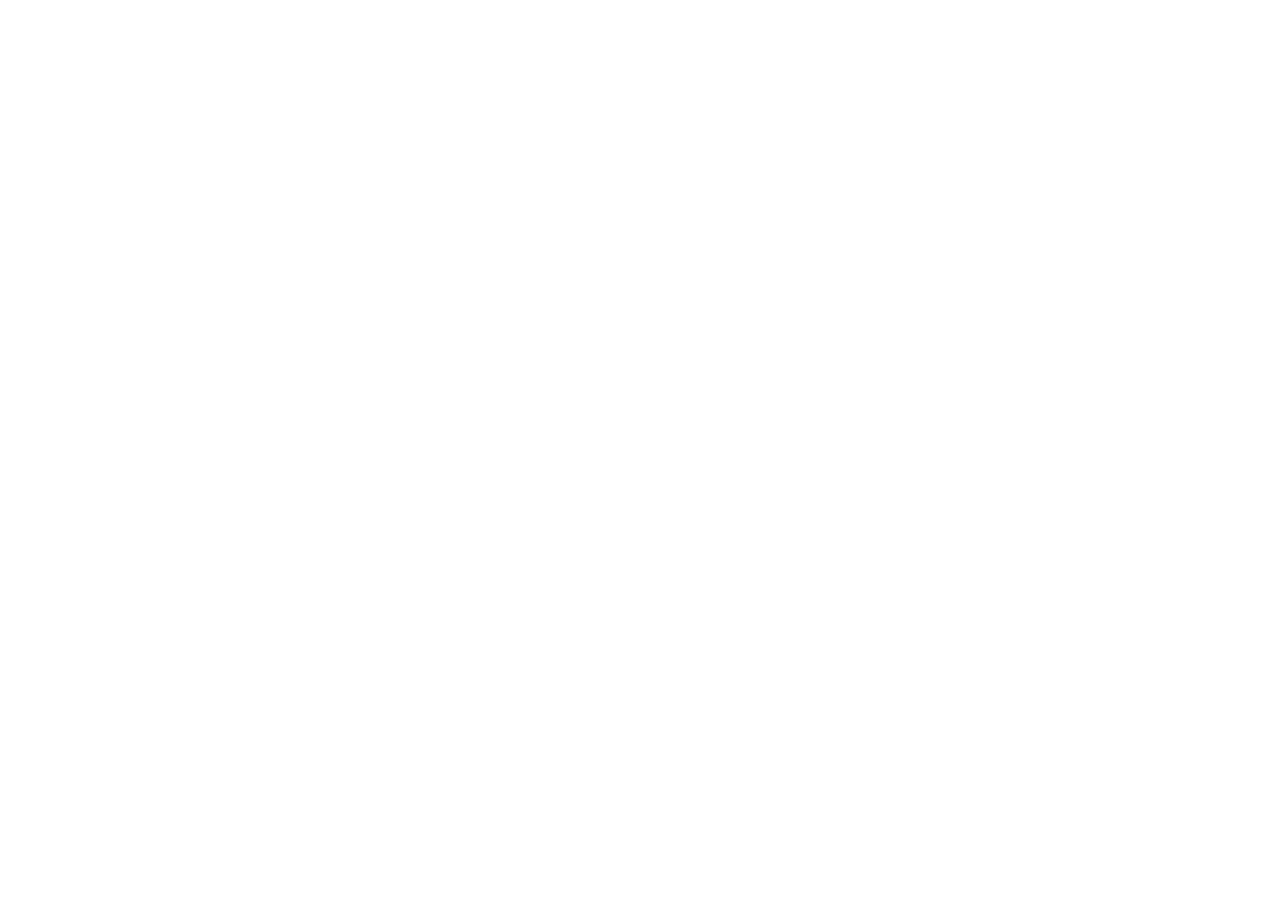
==== blog.html @ 0cbf959c "blog assets created" ====
<!DOCTYPE html>
<html lang="en">
<head>
    <meta charset="UTF-8">
    <meta http-equiv="X-UA-Compatible" content="IE=edge">
    <meta name="viewport" content="width=device-width, initial-scale=1.0">
    <title>وبلاگ</title>
    <meta name="description" content="دوربین مداربسته.خانه هوشمند.هوشمندسازی.درب اتوماتیک.جک دروازه.برق ساختمان" />
    <meta name="author" content="kourosh elkaie">
    <meta name="keywords" content="دوربین مداربسته.خانه هوشمند.هوشمندسازی.درب اتوماتیک.جک دروازه.برق ساختمان" >
    <meta property="og:site_name" content="">
    <meta property="og:title" content="">
    <meta property="og:description" content="دوربین مداربسته.خانه هوشمند.هوشمندسازی.درب اتوماتیک.جک دروازه.برق ساختمان">
    <link rel="icon" href="images/logo.png">
    <link rel="stylesheet" href="styles/blog.css">
    <link href="https://fonts.googleapis.com/css2?family=Raleway&display=swap" rel="stylesheet">
    <link href="https://fonts.googleapis.com/css2?family=Roboto:wght@300&display=swap" rel="stylesheet">
    <link rel="stylesheet" href="https://pro.fontawesome.com/releases/v5.10.0/css/all.css" integrity="sha384-AYmEC3Yw5cVb3ZcuHtOA93w35dYTsvhLPVnYs9eStHfGJvOvKxVfELGroGkvsg+p" crossorigin="anonymous"/>
</head>
<body>
    <section class="header_container">
    </section>
</body>
</html>
---- styles/blog.css ----
html {
  -webkit-box-sizing: border-box;
          box-sizing: border-box;
}

*,
*:after,
*:before {
  -webkit-box-sizing: inherit;
          box-sizing: inherit;
}

* {
  margin: 0;
  padding: 0;
  border: none;
  scroll-behavior: smooth;
}

@font-face {
  font-family: "iransans";
  src: url("../fonts/iransans.ttf");
}

@font-face {
  font-family: "iransans2";
  src: url("../fonts/iransans2.ttf");
}

@font-face {
  font-family: "rezvan";
  src: url("../fonts/Rezvan.ttf");
}

@font-face {
  font-family: "rezvan2";
  src: url("../fonts/Rezvan-reg.ttf");
}

.inner_container {
  width: 60%;
  margin: 0 auto;
  max-width: 2000px;
}
/*# sourceMappingURL=blog.css.map */
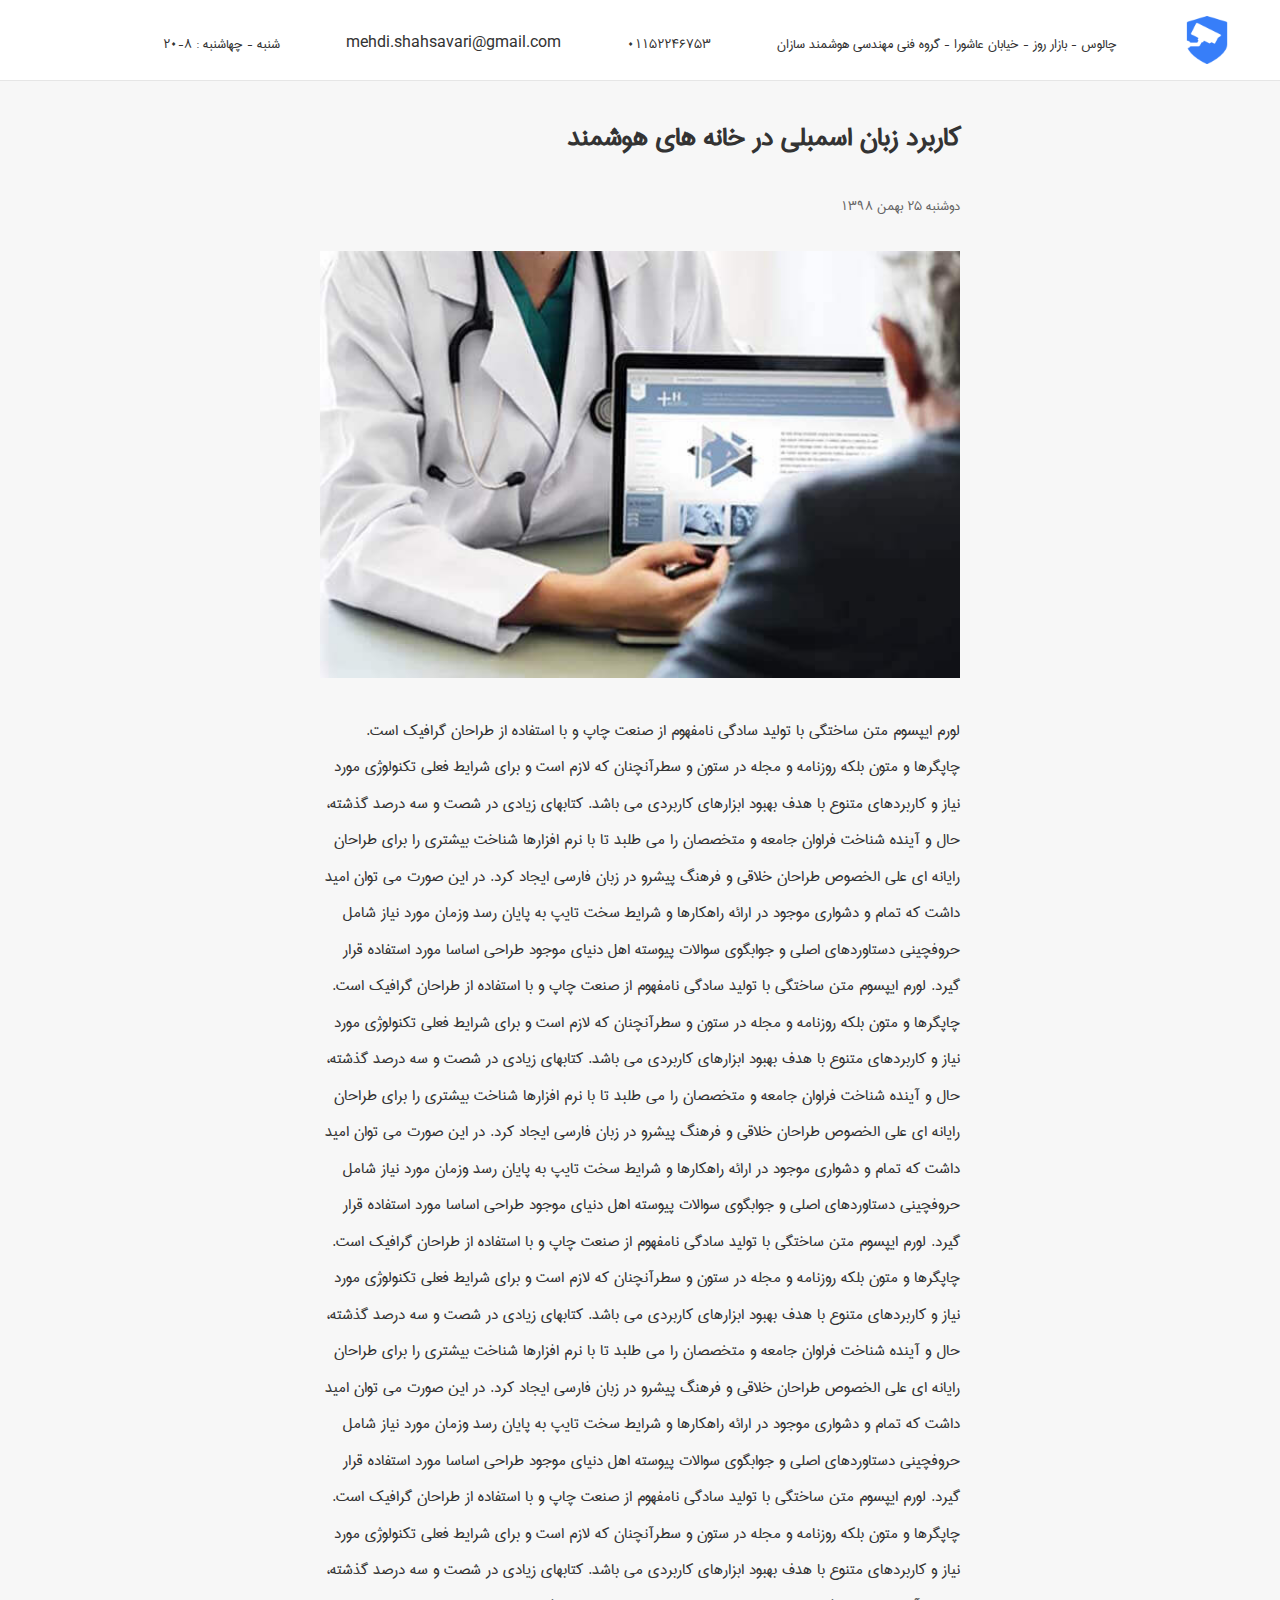
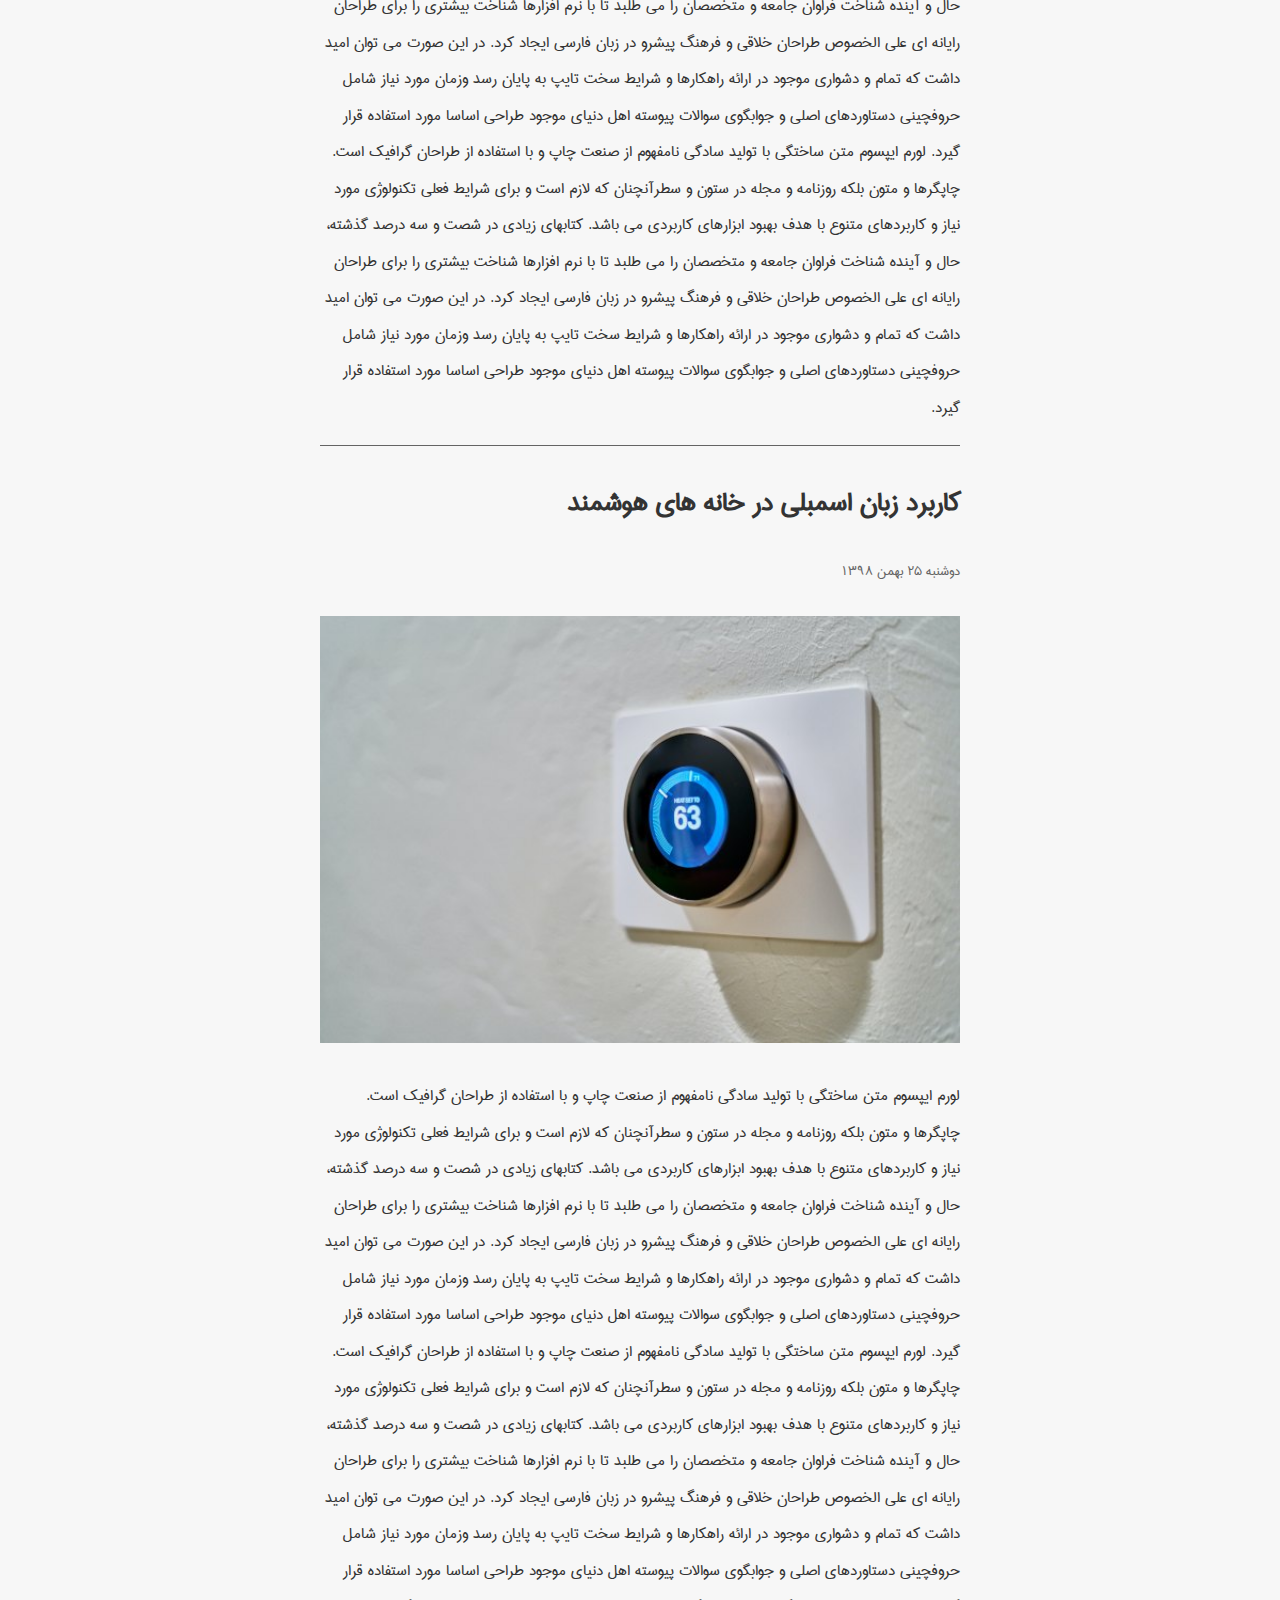
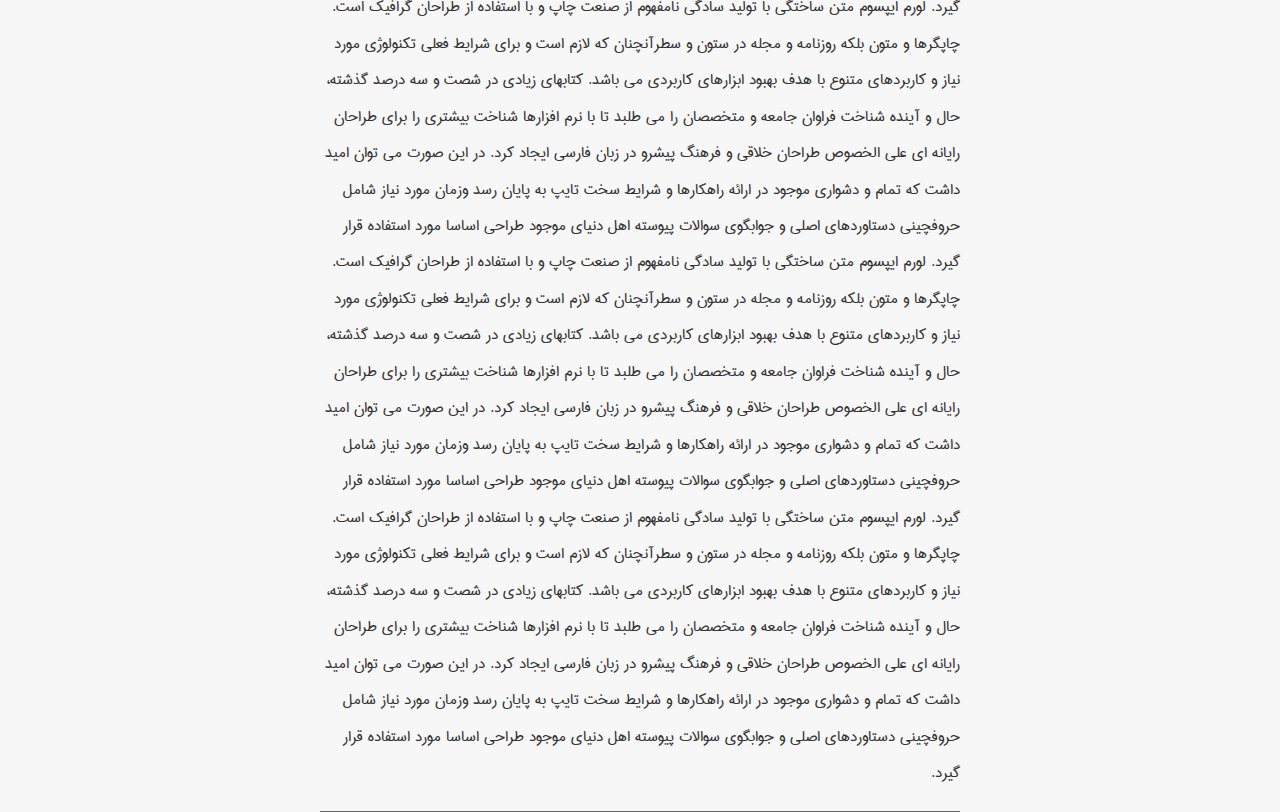
==== commit 1f90132f: "blog page" ====
--- a/blog.html
+++ b/blog.html
@@ -1,5 +1,5 @@
-<!DOCTYPE html>
-<html lang="en">
+<!DOCTYPE html 5>
+<html lang="fa" dir="rtl">
 <head>
     <meta charset="UTF-8">
     <meta http-equiv="X-UA-Compatible" content="IE=edge">
@@ -18,7 +18,59 @@
     <link rel="stylesheet" href="https://pro.fontawesome.com/releases/v5.10.0/css/all.css" integrity="sha384-AYmEC3Yw5cVb3ZcuHtOA93w35dYTsvhLPVnYs9eStHfGJvOvKxVfELGroGkvsg+p" crossorigin="anonymous"/>
 </head>
 <body>
+    <!-- header section -->
     <section class="header_container">
+        <a href="index.html"><img src="images/logo.png" alt="" class="logo"></a>
+        <div class="header_contact_items">
+            <i class="fas fa-map-marker-alt"></i>
+            <span>چالوس - بازار روز - خیابان عاشورا - گروه فنی مهندسی هوشمند سازان</span>
+        </div>
+        <div class="header_contact_items">
+            <i class="fas fa-phone"></i>
+            <span>01152246753</span>
+        </div>
+        <div class="header_contact_items">
+            <i class="far fa-envelope"></i>
+            <span id="header_mail">mehdi.shahsavari@gmail.com</span>
+        </div>
+        <div class="header_contact_items">
+            <i class="far fa-clock"></i>
+            <span><span style="color: #333;">شنبه - چهاشنبه</span> : 8-20</span>
+        </div>
+        <div class="header_contact_items socialmedias">
+            <a href=""><i class="fab fa-telegram-plane socialitems"></i></a>
+            <a href=""><i class="fab fa-twitter socialitems"></i></a>
+            <a href=""><i class="fab fa-linkedin-in socialitems"></i></a>
+        </div>
     </section>
+
+    <!-- main posts section -->
+    <main class="main_container inner_container">
+        <h1 class="post_title">کاربرد زبان اسمبلی در خانه های هوشمند</h1>
+        <p class="date"><i class="far fa-calendar-alt"></i> دوشنبه 25 بهمن 1398</p>
+        <img src="images/blogpage/1.jpg" alt="" class="post_banner">
+        <p class="post_content">
+            لورم ایپسوم متن ساختگی با تولید سادگی نامفهوم از صنعت چاپ و با استفاده از طراحان گرافیک است. چاپگرها و متون بلکه روزنامه و مجله در ستون و سطرآنچنان که لازم است و برای شرایط فعلی تکنولوژی مورد نیاز و کاربردهای متنوع با هدف بهبود ابزارهای کاربردی می باشد. کتابهای زیادی در شصت و سه درصد گذشته، حال و آینده شناخت فراوان جامعه و متخصصان را می طلبد تا با نرم افزارها شناخت بیشتری را برای طراحان رایانه ای علی الخصوص طراحان خلاقی و فرهنگ پیشرو در زبان فارسی ایجاد کرد. در این صورت می توان امید داشت که تمام و دشواری موجود در ارائه راهکارها و شرایط سخت تایپ به پایان رسد وزمان مورد نیاز شامل حروفچینی دستاوردهای اصلی و جوابگوی سوالات پیوسته اهل دنیای موجود طراحی اساسا مورد استفاده قرار گیرد.
+            لورم ایپسوم متن ساختگی با تولید سادگی نامفهوم از صنعت چاپ و با استفاده از طراحان گرافیک است. چاپگرها و متون بلکه روزنامه و مجله در ستون و سطرآنچنان که لازم است و برای شرایط فعلی تکنولوژی مورد نیاز و کاربردهای متنوع با هدف بهبود ابزارهای کاربردی می باشد. کتابهای زیادی در شصت و سه درصد گذشته، حال و آینده شناخت فراوان جامعه و متخصصان را می طلبد تا با نرم افزارها شناخت بیشتری را برای طراحان رایانه ای علی الخصوص طراحان خلاقی و فرهنگ پیشرو در زبان فارسی ایجاد کرد. در این صورت می توان امید داشت که تمام و دشواری موجود در ارائه راهکارها و شرایط سخت تایپ به پایان رسد وزمان مورد نیاز شامل حروفچینی دستاوردهای اصلی و جوابگوی سوالات پیوسته اهل دنیای موجود طراحی اساسا مورد استفاده قرار گیرد.
+            لورم ایپسوم متن ساختگی با تولید سادگی نامفهوم از صنعت چاپ و با استفاده از طراحان گرافیک است. چاپگرها و متون بلکه روزنامه و مجله در ستون و سطرآنچنان که لازم است و برای شرایط فعلی تکنولوژی مورد نیاز و کاربردهای متنوع با هدف بهبود ابزارهای کاربردی می باشد. کتابهای زیادی در شصت و سه درصد گذشته، حال و آینده شناخت فراوان جامعه و متخصصان را می طلبد تا با نرم افزارها شناخت بیشتری را برای طراحان رایانه ای علی الخصوص طراحان خلاقی و فرهنگ پیشرو در زبان فارسی ایجاد کرد. در این صورت می توان امید داشت که تمام و دشواری موجود در ارائه راهکارها و شرایط سخت تایپ به پایان رسد وزمان مورد نیاز شامل حروفچینی دستاوردهای اصلی و جوابگوی سوالات پیوسته اهل دنیای موجود طراحی اساسا مورد استفاده قرار گیرد.
+            لورم ایپسوم متن ساختگی با تولید سادگی نامفهوم از صنعت چاپ و با استفاده از طراحان گرافیک است. چاپگرها و متون بلکه روزنامه و مجله در ستون و سطرآنچنان که لازم است و برای شرایط فعلی تکنولوژی مورد نیاز و کاربردهای متنوع با هدف بهبود ابزارهای کاربردی می باشد. کتابهای زیادی در شصت و سه درصد گذشته، حال و آینده شناخت فراوان جامعه و متخصصان را می طلبد تا با نرم افزارها شناخت بیشتری را برای طراحان رایانه ای علی الخصوص طراحان خلاقی و فرهنگ پیشرو در زبان فارسی ایجاد کرد. در این صورت می توان امید داشت که تمام و دشواری موجود در ارائه راهکارها و شرایط سخت تایپ به پایان رسد وزمان مورد نیاز شامل حروفچینی دستاوردهای اصلی و جوابگوی سوالات پیوسته اهل دنیای موجود طراحی اساسا مورد استفاده قرار گیرد.
+            لورم ایپسوم متن ساختگی با تولید سادگی نامفهوم از صنعت چاپ و با استفاده از طراحان گرافیک است. چاپگرها و متون بلکه روزنامه و مجله در ستون و سطرآنچنان که لازم است و برای شرایط فعلی تکنولوژی مورد نیاز و کاربردهای متنوع با هدف بهبود ابزارهای کاربردی می باشد. کتابهای زیادی در شصت و سه درصد گذشته، حال و آینده شناخت فراوان جامعه و متخصصان را می طلبد تا با نرم افزارها شناخت بیشتری را برای طراحان رایانه ای علی الخصوص طراحان خلاقی و فرهنگ پیشرو در زبان فارسی ایجاد کرد. در این صورت می توان امید داشت که تمام و دشواری موجود در ارائه راهکارها و شرایط سخت تایپ به پایان رسد وزمان مورد نیاز شامل حروفچینی دستاوردهای اصلی و جوابگوی سوالات پیوسته اهل دنیای موجود طراحی اساسا مورد استفاده قرار گیرد.
+        </p>
+    </main>
+    <!-- main posts section -->
+    <!-- main posts section -->
+    <main class="main_container inner_container">
+        <h1 class="post_title">کاربرد زبان اسمبلی در خانه های هوشمند</h1>
+        <p class="date"><i class="far fa-calendar-alt"></i> دوشنبه 25 بهمن 1398</p>
+        <img src="images/blogpage/2.jpg" alt="" class="post_banner">
+        <p class="post_content">
+            لورم ایپسوم متن ساختگی با تولید سادگی نامفهوم از صنعت چاپ و با استفاده از طراحان گرافیک است. چاپگرها و متون بلکه روزنامه و مجله در ستون و سطرآنچنان که لازم است و برای شرایط فعلی تکنولوژی مورد نیاز و کاربردهای متنوع با هدف بهبود ابزارهای کاربردی می باشد. کتابهای زیادی در شصت و سه درصد گذشته، حال و آینده شناخت فراوان جامعه و متخصصان را می طلبد تا با نرم افزارها شناخت بیشتری را برای طراحان رایانه ای علی الخصوص طراحان خلاقی و فرهنگ پیشرو در زبان فارسی ایجاد کرد. در این صورت می توان امید داشت که تمام و دشواری موجود در ارائه راهکارها و شرایط سخت تایپ به پایان رسد وزمان مورد نیاز شامل حروفچینی دستاوردهای اصلی و جوابگوی سوالات پیوسته اهل دنیای موجود طراحی اساسا مورد استفاده قرار گیرد.
+            لورم ایپسوم متن ساختگی با تولید سادگی نامفهوم از صنعت چاپ و با استفاده از طراحان گرافیک است. چاپگرها و متون بلکه روزنامه و مجله در ستون و سطرآنچنان که لازم است و برای شرایط فعلی تکنولوژی مورد نیاز و کاربردهای متنوع با هدف بهبود ابزارهای کاربردی می باشد. کتابهای زیادی در شصت و سه درصد گذشته، حال و آینده شناخت فراوان جامعه و متخصصان را می طلبد تا با نرم افزارها شناخت بیشتری را برای طراحان رایانه ای علی الخصوص طراحان خلاقی و فرهنگ پیشرو در زبان فارسی ایجاد کرد. در این صورت می توان امید داشت که تمام و دشواری موجود در ارائه راهکارها و شرایط سخت تایپ به پایان رسد وزمان مورد نیاز شامل حروفچینی دستاوردهای اصلی و جوابگوی سوالات پیوسته اهل دنیای موجود طراحی اساسا مورد استفاده قرار گیرد.
+            لورم ایپسوم متن ساختگی با تولید سادگی نامفهوم از صنعت چاپ و با استفاده از طراحان گرافیک است. چاپگرها و متون بلکه روزنامه و مجله در ستون و سطرآنچنان که لازم است و برای شرایط فعلی تکنولوژی مورد نیاز و کاربردهای متنوع با هدف بهبود ابزارهای کاربردی می باشد. کتابهای زیادی در شصت و سه درصد گذشته، حال و آینده شناخت فراوان جامعه و متخصصان را می طلبد تا با نرم افزارها شناخت بیشتری را برای طراحان رایانه ای علی الخصوص طراحان خلاقی و فرهنگ پیشرو در زبان فارسی ایجاد کرد. در این صورت می توان امید داشت که تمام و دشواری موجود در ارائه راهکارها و شرایط سخت تایپ به پایان رسد وزمان مورد نیاز شامل حروفچینی دستاوردهای اصلی و جوابگوی سوالات پیوسته اهل دنیای موجود طراحی اساسا مورد استفاده قرار گیرد.
+            لورم ایپسوم متن ساختگی با تولید سادگی نامفهوم از صنعت چاپ و با استفاده از طراحان گرافیک است. چاپگرها و متون بلکه روزنامه و مجله در ستون و سطرآنچنان که لازم است و برای شرایط فعلی تکنولوژی مورد نیاز و کاربردهای متنوع با هدف بهبود ابزارهای کاربردی می باشد. کتابهای زیادی در شصت و سه درصد گذشته، حال و آینده شناخت فراوان جامعه و متخصصان را می طلبد تا با نرم افزارها شناخت بیشتری را برای طراحان رایانه ای علی الخصوص طراحان خلاقی و فرهنگ پیشرو در زبان فارسی ایجاد کرد. در این صورت می توان امید داشت که تمام و دشواری موجود در ارائه راهکارها و شرایط سخت تایپ به پایان رسد وزمان مورد نیاز شامل حروفچینی دستاوردهای اصلی و جوابگوی سوالات پیوسته اهل دنیای موجود طراحی اساسا مورد استفاده قرار گیرد.
+            لورم ایپسوم متن ساختگی با تولید سادگی نامفهوم از صنعت چاپ و با استفاده از طراحان گرافیک است. چاپگرها و متون بلکه روزنامه و مجله در ستون و سطرآنچنان که لازم است و برای شرایط فعلی تکنولوژی مورد نیاز و کاربردهای متنوع با هدف بهبود ابزارهای کاربردی می باشد. کتابهای زیادی در شصت و سه درصد گذشته، حال و آینده شناخت فراوان جامعه و متخصصان را می طلبد تا با نرم افزارها شناخت بیشتری را برای طراحان رایانه ای علی الخصوص طراحان خلاقی و فرهنگ پیشرو در زبان فارسی ایجاد کرد. در این صورت می توان امید داشت که تمام و دشواری موجود در ارائه راهکارها و شرایط سخت تایپ به پایان رسد وزمان مورد نیاز شامل حروفچینی دستاوردهای اصلی و جوابگوی سوالات پیوسته اهل دنیای موجود طراحی اساسا مورد استفاده قرار گیرد.
+        </p>
+    </main>
+    <!-- main posts section -->
 </body>
 </html>--- a/styles/blog.css
+++ b/styles/blog.css
@@ -38,8 +38,92 @@
 }
 
 .inner_container {
-  width: 60%;
+  width: 50%;
   margin: 0 auto;
   max-width: 2000px;
 }
+
+body {
+  background-color: #f7f7f7;
+}
+
+.header_container {
+  background-color: #fff;
+  border-bottom: 1px solid #e6e6e6;
+  position: -webkit-sticky;
+  position: sticky;
+  top: 0%;
+  display: -webkit-box;
+  display: -ms-flexbox;
+  display: flex;
+  -ms-flex-pack: distribute;
+      justify-content: space-around;
+  padding: 1em;
+}
+
+.header_container .logo {
+  width: 3em;
+}
+
+.header_container .header_contact_items {
+  font-family: 'iransans';
+  padding-top: 1em;
+}
+
+.header_container .header_contact_items i {
+  color: #377ef9;
+}
+
+.header_container .header_contact_items span {
+  color: #333;
+}
+
+.header_container .header_contact_items a {
+  margin: 0 .5em;
+  -webkit-transition: all .2s linear;
+  transition: all .2s linear;
+}
+
+.header_container .header_contact_items a i {
+  color: #646464;
+}
+
+.header_container .header_contact_items a i:hover {
+  color: #377ef9;
+}
+
+#header_mail {
+  font-family: 'roboto';
+}
+
+.main_container {
+  font-family: 'iransans';
+  border-bottom: 1px solid #646464;
+}
+
+.main_container .post_title {
+  color: #333;
+  margin: 1em 0;
+}
+
+.main_container .date {
+  margin: 1em 0;
+  color: #646464;
+}
+
+.main_container .date i {
+  color: #377ef9;
+}
+
+.main_container .post_banner {
+  width: 100%;
+  margin: 1em 0;
+}
+
+.main_container .post_content {
+  color: #333;
+  margin: 1em 0;
+  font-size: 1.2em;
+  line-height: 1.9em;
+}
 /*# sourceMappingURL=blog.css.map */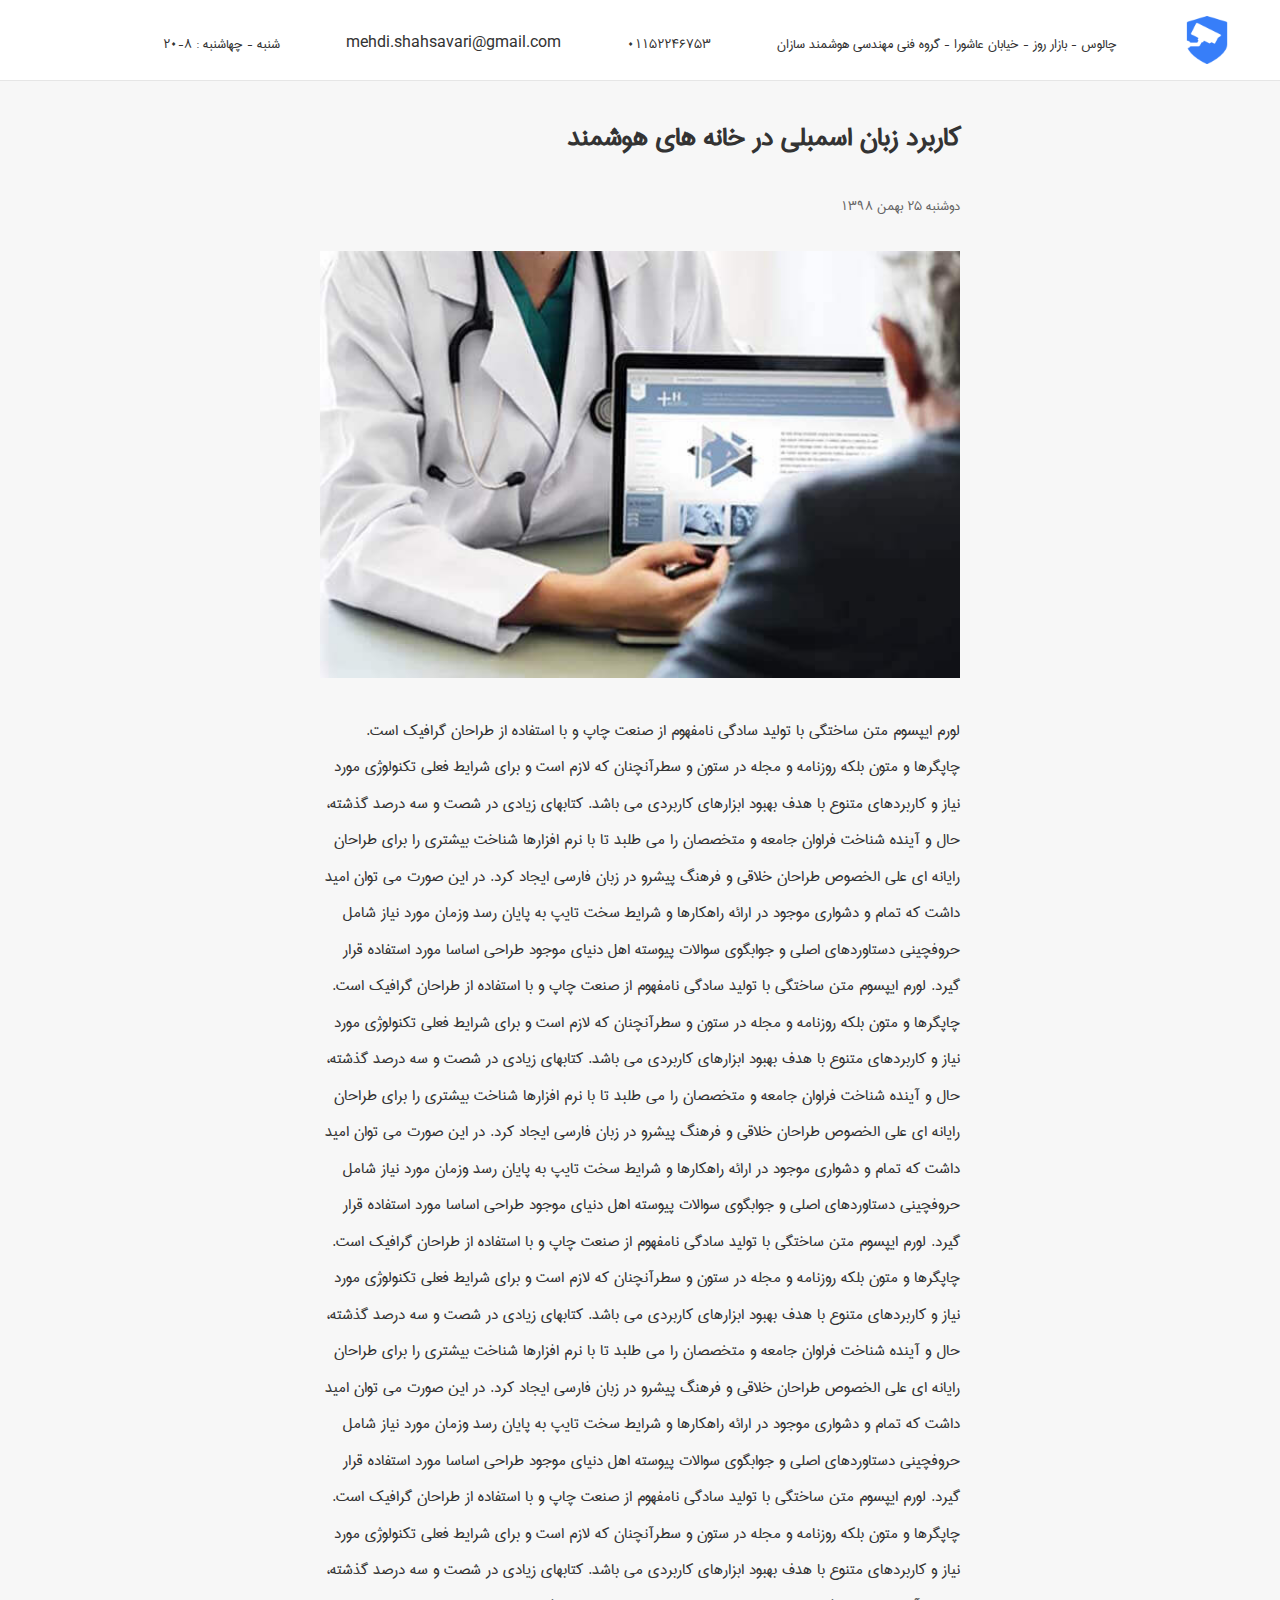
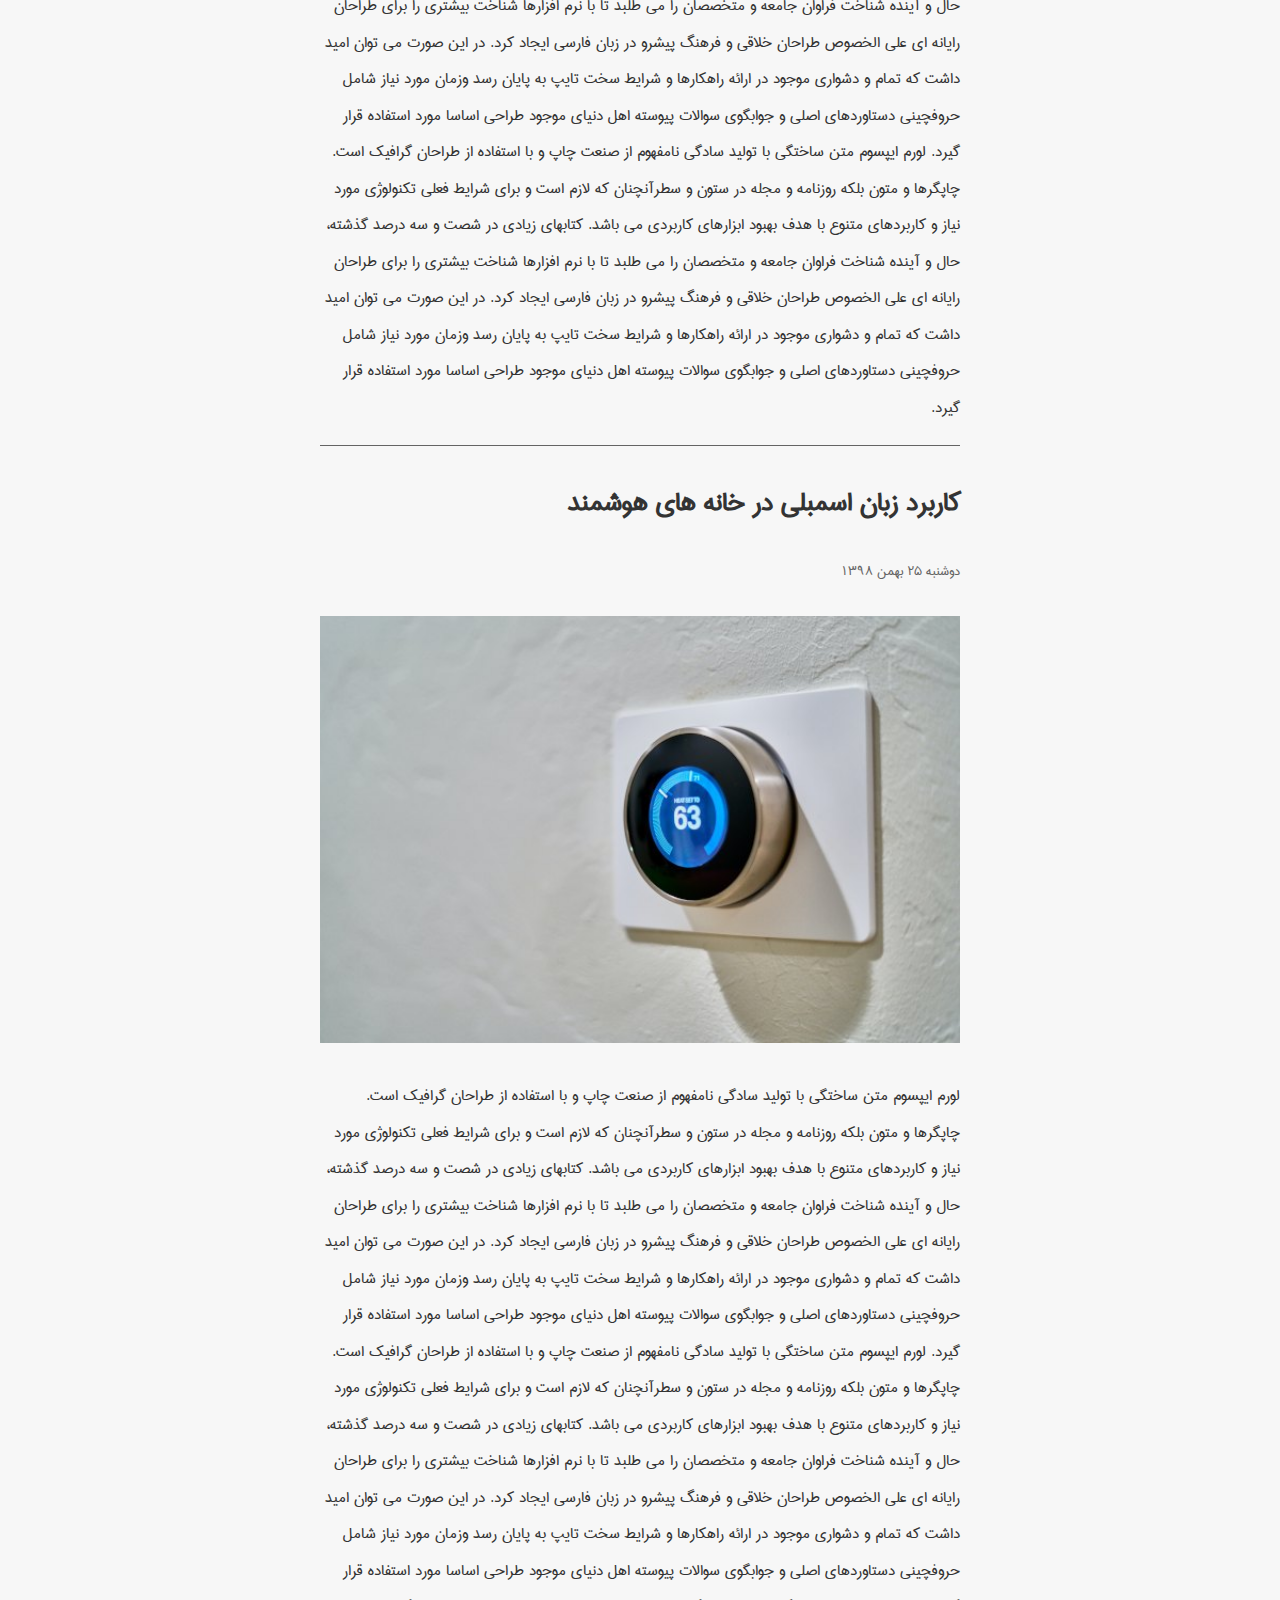
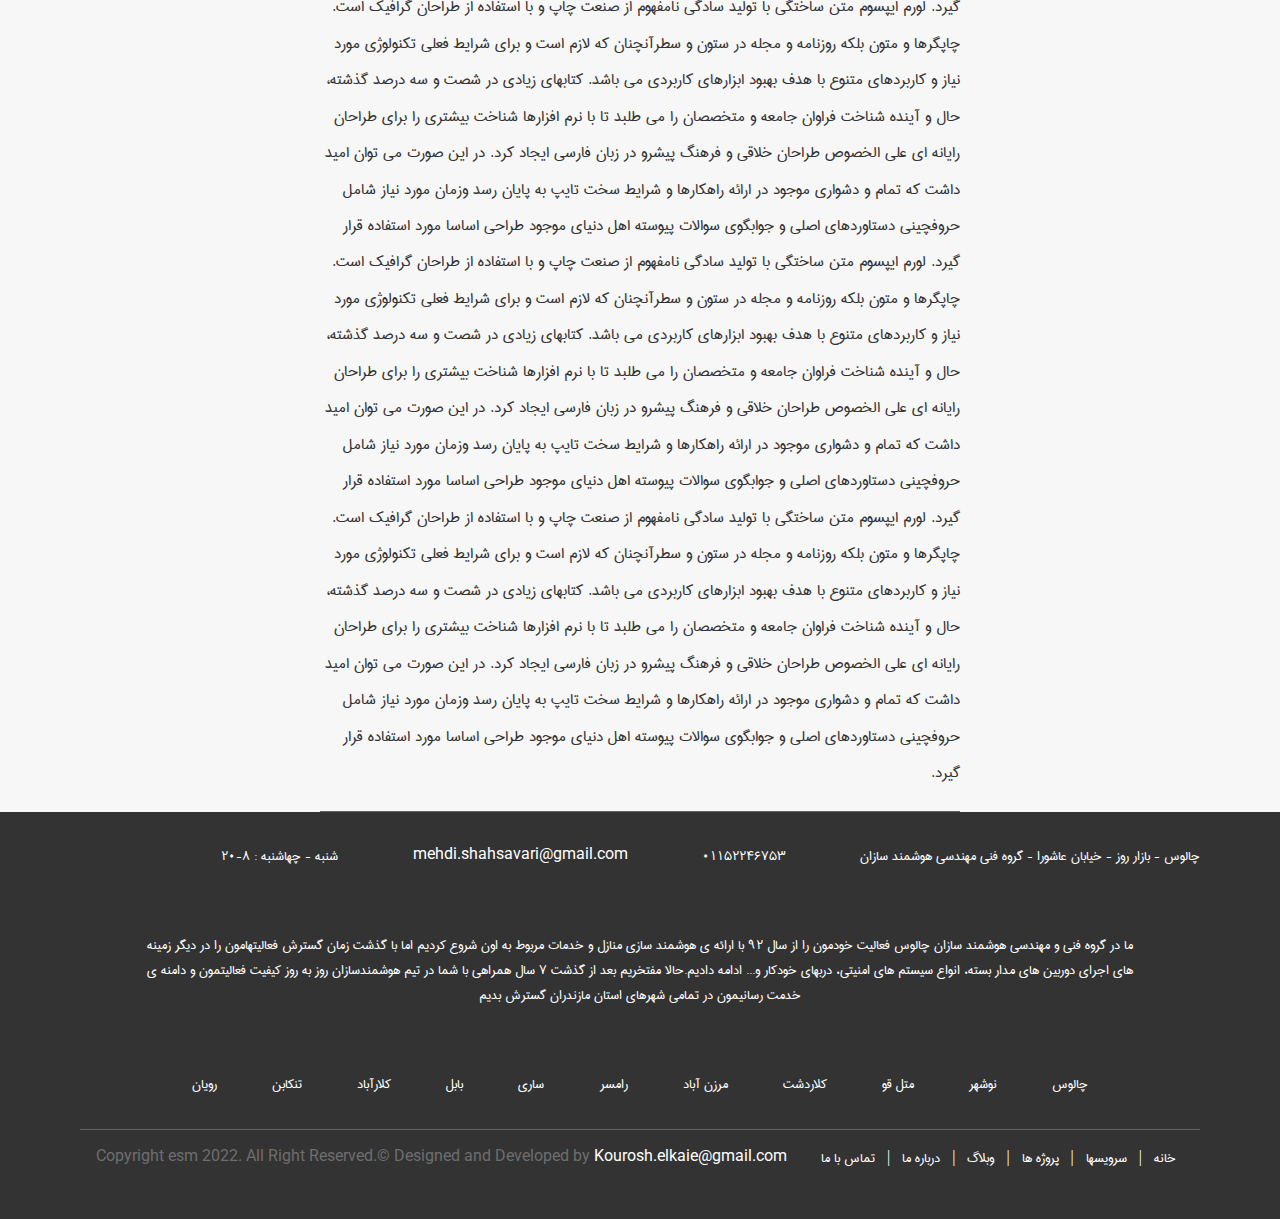
==== commit a6a6f271: "main logo repaired" ====
--- a/blog.html
+++ b/blog.html
@@ -2,24 +2,36 @@
 <html lang="fa" dir="rtl">
 <head>
     <meta charset="UTF-8">
+    <meta name="description" content="دوربین مداربسته.هوشمندسازی.چالوس.هوشمندسازان.خانه هوشمند.درب اتوماتیک.جک دروازه.برق ساختمان" />
+    <meta name="robots" content="follow, index, max-snippet:-1, max-video-preview:-1, max-image-preview:large">
+    <link rel="canonical" href="https://hschalus.ir/">
+    <meta name="author" content="kourosh elkaie">
+    <meta name="keywords" content="دوربین مداربسته.خانه هوشمند.چالوس.هوشمندسازان.هوشمندسازی.درب اتوماتیک.جک دروازه.برق ساختمان" >
     <meta http-equiv="X-UA-Compatible" content="IE=edge">
     <meta name="viewport" content="width=device-width, initial-scale=1.0">
-    <title>وبلاگ</title>
-    <meta name="description" content="دوربین مداربسته.خانه هوشمند.هوشمندسازی.درب اتوماتیک.جک دروازه.برق ساختمان" />
-    <meta name="author" content="kourosh elkaie">
-    <meta name="keywords" content="دوربین مداربسته.خانه هوشمند.هوشمندسازی.درب اتوماتیک.جک دروازه.برق ساختمان" >
-    <meta property="og:site_name" content="">
-    <meta property="og:title" content="">
-    <meta property="og:description" content="دوربین مداربسته.خانه هوشمند.هوشمندسازی.درب اتوماتیک.جک دروازه.برق ساختمان">
+
+    <meta property="og:locale" content="fa_IR">
+    <meta property="og:type" content="website">
+    <meta property="og:site_name" content="گروه فنی و مهندسی هوشمندسازان چالوس">
+    <meta property="og:title" content="دوربین مداربسته.خانه هوشمند.چالوس.هوشمندسازان.هوشمندسازی.درب اتوماتیک.جک دروازه.برق ساختمان">
+    <meta property="og:description" content="دوربین مداربسته.خانه هوشمند.هوشمندسازی.چالوس.هوشمندسازان.درب اتوماتیک.جک دروازه.برق ساختمان">
+    <meta property="og:url" content="https://hschalus/">
+
+    <meta name="twitter:title" content="دوربین مداربسته.هوشمندسازی.چالوس.هوشمندسازان.خانه هوشمند.درب اتوماتیک.جک دروازه.برق ساختمان">
+    <meta name="twitter:description" content="دوربین مداربسته.هوشمندسازی.چالوس.هوشمندسازان.خانه هوشمند.درب اتوماتیک.جک دروازه.برق ساختمان">
+
     <link rel="icon" href="images/logo.png">
-    <link rel="stylesheet" href="styles/blog.css">
+    <!-- esm ham benevis -->
     <link href="https://fonts.googleapis.com/css2?family=Raleway&display=swap" rel="stylesheet">
     <link href="https://fonts.googleapis.com/css2?family=Roboto:wght@300&display=swap" rel="stylesheet">
     <link rel="stylesheet" href="https://pro.fontawesome.com/releases/v5.10.0/css/all.css" integrity="sha384-AYmEC3Yw5cVb3ZcuHtOA93w35dYTsvhLPVnYs9eStHfGJvOvKxVfELGroGkvsg+p" crossorigin="anonymous"/>
+    <link rel="stylesheet" href="styles/blog.css">
+    <script src="scripts/main.js" defer></script>
+    <title> هوشمندسازان چالوس - دوربین مداربسته - هوشمندسازی.خانه هوشمند.درب اتوماتیک.جک دروازه.برق ساختمان </title>
 </head>
-<body>
+<body id="goup">
     <!-- header section -->
-    <section class="header_container">
+    <section class="header_container" >
         <a href="index.html"><img src="images/logo.png" alt="" class="logo"></a>
         <div class="header_contact_items">
             <i class="fas fa-map-marker-alt"></i>
@@ -72,5 +84,71 @@
         </p>
     </main>
     <!-- main posts section -->
+
+    <!-- foote section -->
+    <footer class="footer_container">
+        <div class="footer_contact">
+            <div class="footer_contact_items">
+                <i class="fas fa-map-marker-alt"></i>
+                <span>چالوس - بازار روز - خیابان عاشورا - گروه فنی مهندسی هوشمند سازان</span>
+            </div>
+            <div class="footer_contact_items">
+                <i class="fas fa-phone"></i>
+                <span>01152246753</span>
+            </div>
+            <div class="footer_contact_items">
+                <i class="far fa-envelope"></i>
+                <span id="footer_mail">mehdi.shahsavari@gmail.com</span>
+            </div>
+            <div class="footer_contact_items">
+                <i class="far fa-clock"></i>
+                <span><span>شنبه - چهاشنبه</span> : 8-20</span>
+            </div>
+            <div class="footer_contact_items socialmedias">
+                <a href=""><i class="fab fa-telegram-plane socialitems"></i></a>
+                <a href=""><i class="fab fa-twitter socialitems"></i></a>
+                <a href=""><i class="fab fa-linkedin-in socialitems"></i></a>
+            </div>
+        </div>
+        <p class="footer_caption">
+            ما در گروه فنی و مهندسی هوشمند سازان چالوس فعالیت خودمون را از سال 92 با ارائه ی هوشمند سازی منازل و خدمات مربوط به اون شروع کردیم اما با گذشت زمان گسترش فعالیتهامون را در دیگر زمینه های اجرای دوربین های مدار بسته، انواع سیستم های امنیتی، دربهای خودکار و... ادامه دادیم.حالا مفتخریم بعد از گذشت 7 سال همراهی با شما در تیم هوشمندسازان روز به روز کیفیت فعالیتمون و دامنه ی خدمت رسانیمون در تمامی شهرهای استان مازندران گسترش بدیم
+        </p>
+        <div class="city_container">
+            <a href="" class="city_item">چالوس</a>
+            <a href="" class="city_item">نوشهر</a>
+            <a href="" class="city_item">متل قو</a>
+            <a href="" class="city_item">کلاردشت</a>
+            <a href="" class="city_item">مرزن آباد</a>
+            <a href="" class="city_item">رامسر</a>
+            <a href="" class="city_item">ساری</a>
+            <a href="" class="city_item">بابل</a>
+            <a href="" class="city_item">کلارآباد</a>
+            <a href="" class="city_item">تنکابن</a>
+            <a href="" class="city_item">رویان</a>
+
+        </div>
+
+        <!-- copyright section -->
+        <div class="copyright_container">
+            <nav class="footer_navbar">
+                <ul class="footer_navigation_menu">
+                    <li class="footer_navigation_item"><a href="index.html">خانه</a></li> |
+                    <li class="footer_navigation_item"><a href="">سرویسها</a></li> |
+                    <li class="footer_navigation_item"><a href="">پروژه ها</a></li> |
+                    <li class="footer_navigation_item"><a href="blog.html">وبلاگ</a></li> |
+                    <li class="footer_navigation_item"><a href="">درباره ما</a></li> |
+                    <li class="footer_navigation_item"><a href="">تماس با ما</a></li> 
+                </ul>
+            </nav>
+            <div class="developer_container">
+                <p>Copyright esm 2022. All Right Reserved.© Designed and Developed by <a href="mailto:webmaster@example.com">Kourosh.elkaie@gmail.com</a></p>
+            </div>
+        </div>
+    </footer>
+    <!-- go up button -->
+    <a href="#goup" class="up_button"><i class="fas fa-chevron-circle-up"></i></a>
+    <script src="scripts/main.js">
+        
+    </script>
 </body>
 </html>--- a/styles/blog.css
+++ b/styles/blog.css
@@ -126,4 +126,130 @@
   font-size: 1.2em;
   line-height: 1.9em;
 }
+
+.footer_container {
+  padding: 2em 5em;
+  background-color: #333;
+}
+
+.footer_container .footer_contact {
+  display: -webkit-box;
+  display: -ms-flexbox;
+  display: flex;
+  -webkit-box-pack: justify;
+      -ms-flex-pack: justify;
+          justify-content: space-between;
+}
+
+.footer_container .footer_contact .footer_contact_items i {
+  color: #377ef9;
+}
+
+.footer_container .footer_contact .footer_contact_items span {
+  color: #fff;
+  font-family: 'iransans';
+}
+
+.footer_container .footer_contact .footer_contact_items #footer_mail {
+  font-family: 'roboto';
+}
+
+.footer_container .footer_contact .footer_contact_items a {
+  margin: 0 .7em;
+}
+
+.footer_container .footer_caption {
+  color: #fff;
+  font-family: 'iransans';
+  margin: 3em 0;
+  text-align: center;
+  padding: 1em 4em;
+}
+
+.footer_container .city_container {
+  display: -webkit-box;
+  display: -ms-flexbox;
+  display: flex;
+  border-bottom: 1px solid #646464;
+  -webkit-box-pack: justify;
+      -ms-flex-pack: justify;
+          justify-content: space-between;
+  padding: 0em 7em;
+  padding-bottom: 2em;
+}
+
+.footer_container .city_container a {
+  text-decoration: none;
+  font-family: 'iransans';
+  color: #fff;
+  -webkit-transition: all .2s linear;
+  transition: all .2s linear;
+}
+
+.footer_container .city_container a:hover {
+  color: #377ef9;
+}
+
+.copyright_container {
+  padding: 1em;
+  display: -webkit-box;
+  display: -ms-flexbox;
+  display: flex;
+  -webkit-box-pack: justify;
+      -ms-flex-pack: justify;
+          justify-content: space-between;
+}
+
+.copyright_container .footer_navbar .footer_navigation_menu {
+  color: #fff;
+}
+
+.copyright_container .footer_navbar .footer_navigation_menu .footer_navigation_item {
+  display: inline-block;
+}
+
+.copyright_container .footer_navbar .footer_navigation_menu .footer_navigation_item a {
+  text-decoration: none;
+  color: #fff;
+  font-family: 'iransans';
+  padding: 0 .5em;
+  -webkit-transition: all .2s ease-in-out;
+  transition: all .2s ease-in-out;
+}
+
+.copyright_container .footer_navbar .footer_navigation_menu .footer_navigation_item a:hover {
+  color: #377ef9;
+}
+
+.copyright_container .developer_container {
+  color: #6e6e6e;
+  font-family: 'roboto';
+}
+
+.copyright_container .developer_container a {
+  color: #fff;
+  text-decoration: none;
+  -webkit-transition: all .2s ease;
+  transition: all .2s ease;
+}
+
+.copyright_container .developer_container a:hover {
+  color: #377ef9;
+}
+
+.up_button {
+  position: fixed;
+  right: 1%;
+  bottom: 2%;
+  background: transparent;
+  color: #646464;
+  font-size: 2em;
+  display: none;
+  -webkit-transition: all 0.2s cubic-bezier(0.075, 0.82, 0.165, 1);
+  transition: all 0.2s cubic-bezier(0.075, 0.82, 0.165, 1);
+}
+
+.up_button:hover {
+  color: #377ef9;
+}
 /*# sourceMappingURL=blog.css.map */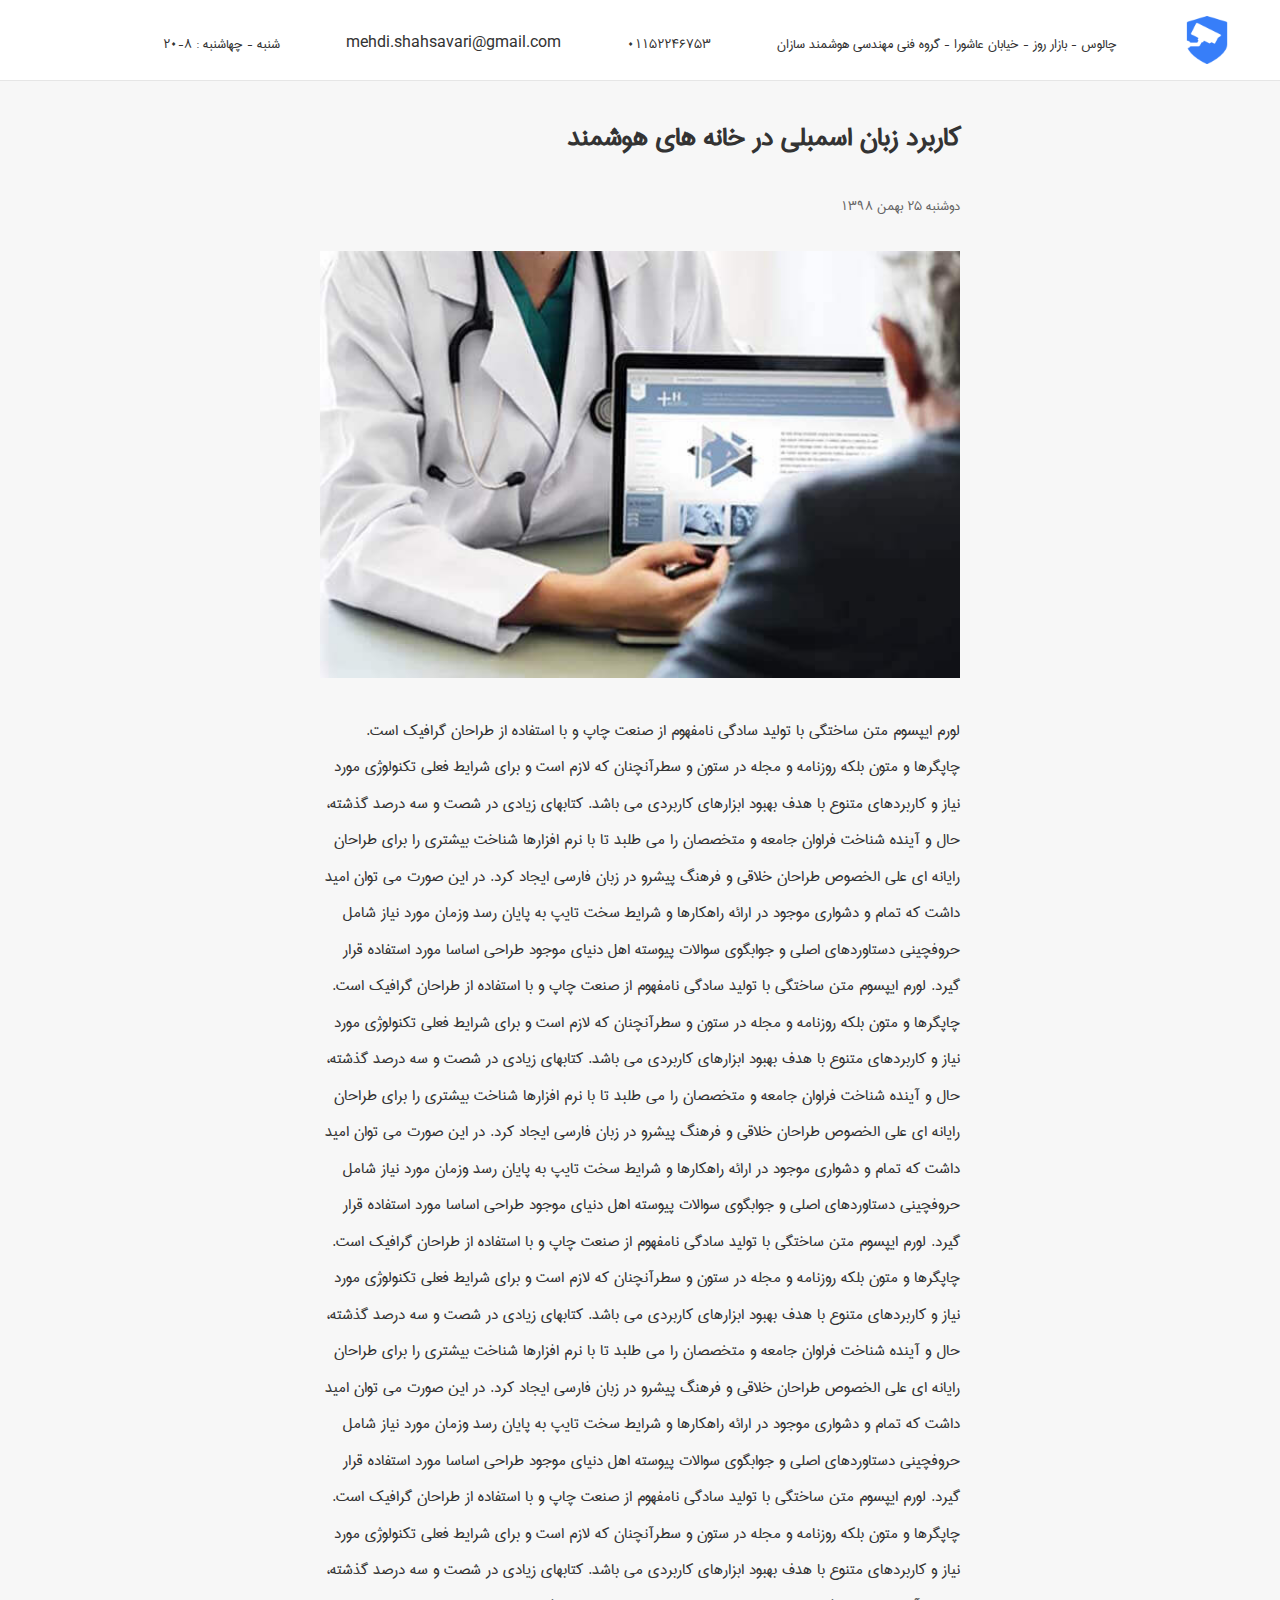
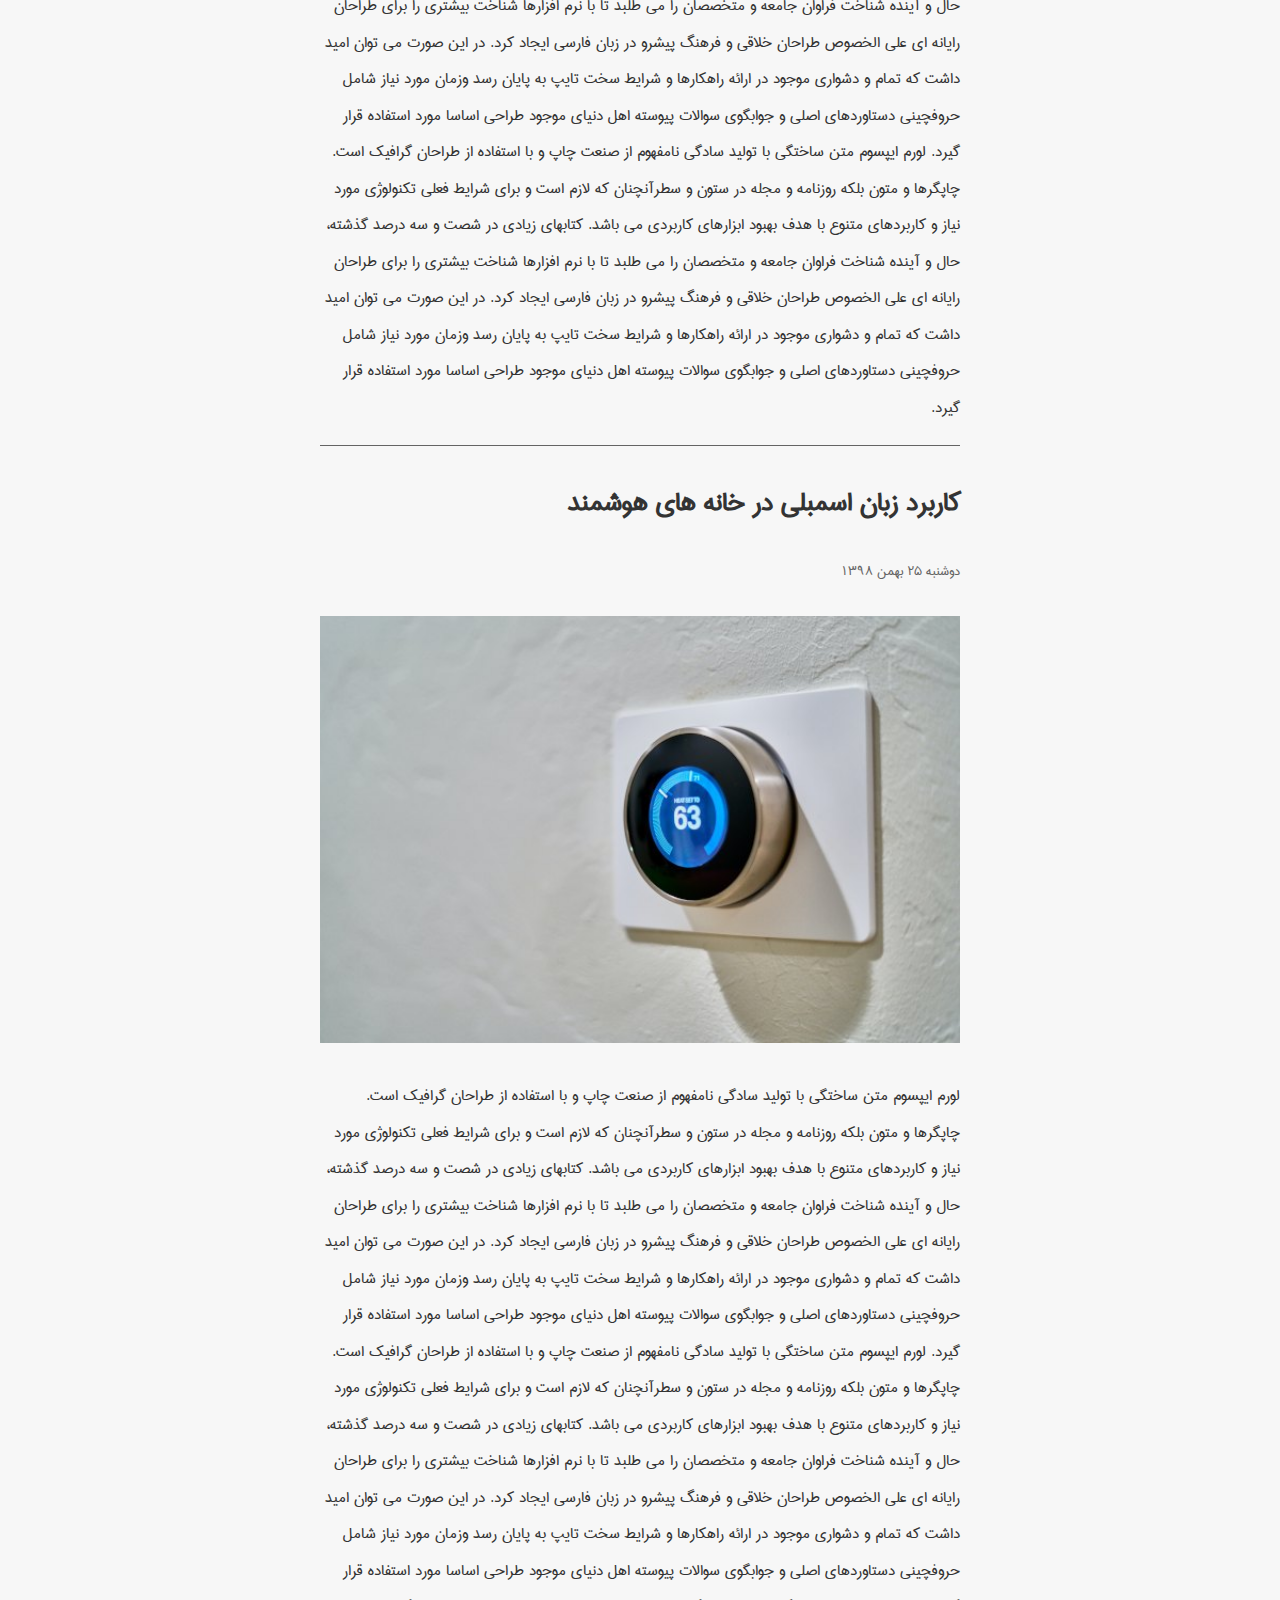
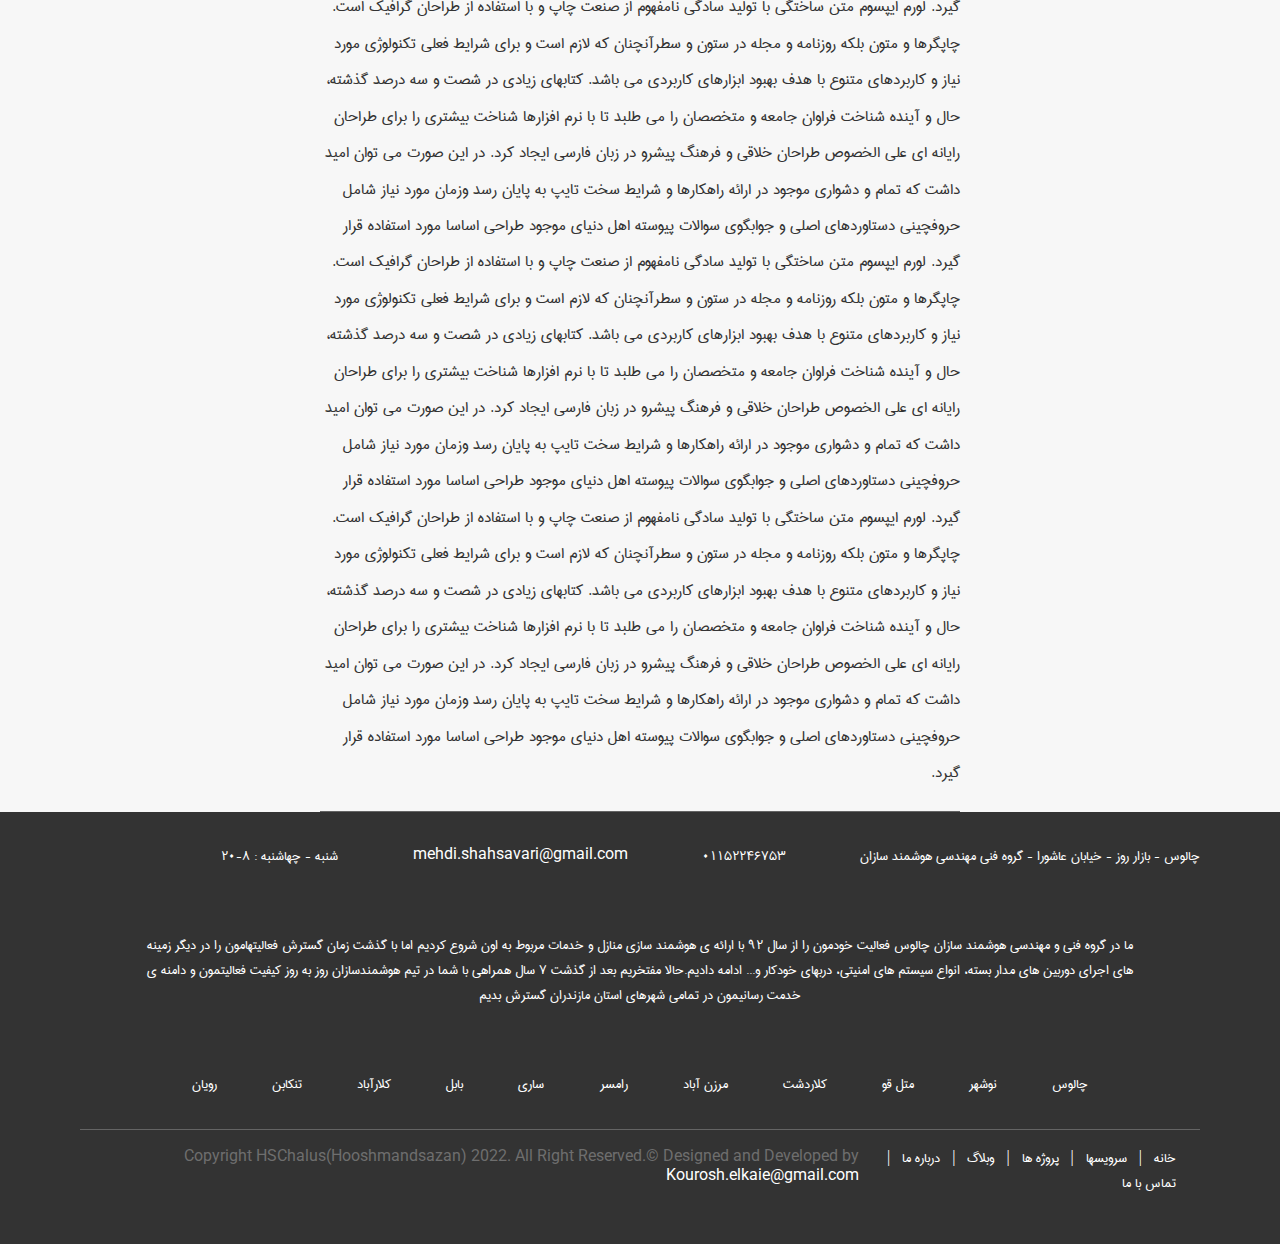
==== commit db61e275: "routing services pages" ====
--- a/blog.html
+++ b/blog.html
@@ -141,7 +141,7 @@
                 </ul>
             </nav>
             <div class="developer_container">
-                <p>Copyright esm 2022. All Right Reserved.© Designed and Developed by <a href="mailto:webmaster@example.com">Kourosh.elkaie@gmail.com</a></p>
+                <p>Copyright HSChalus(Hooshmandsazan) 2022. All Right Reserved.© Designed and Developed by <a href="mailto:webmaster@example.com">Kourosh.elkaie@gmail.com</a></p>
             </div>
         </div>
     </footer>
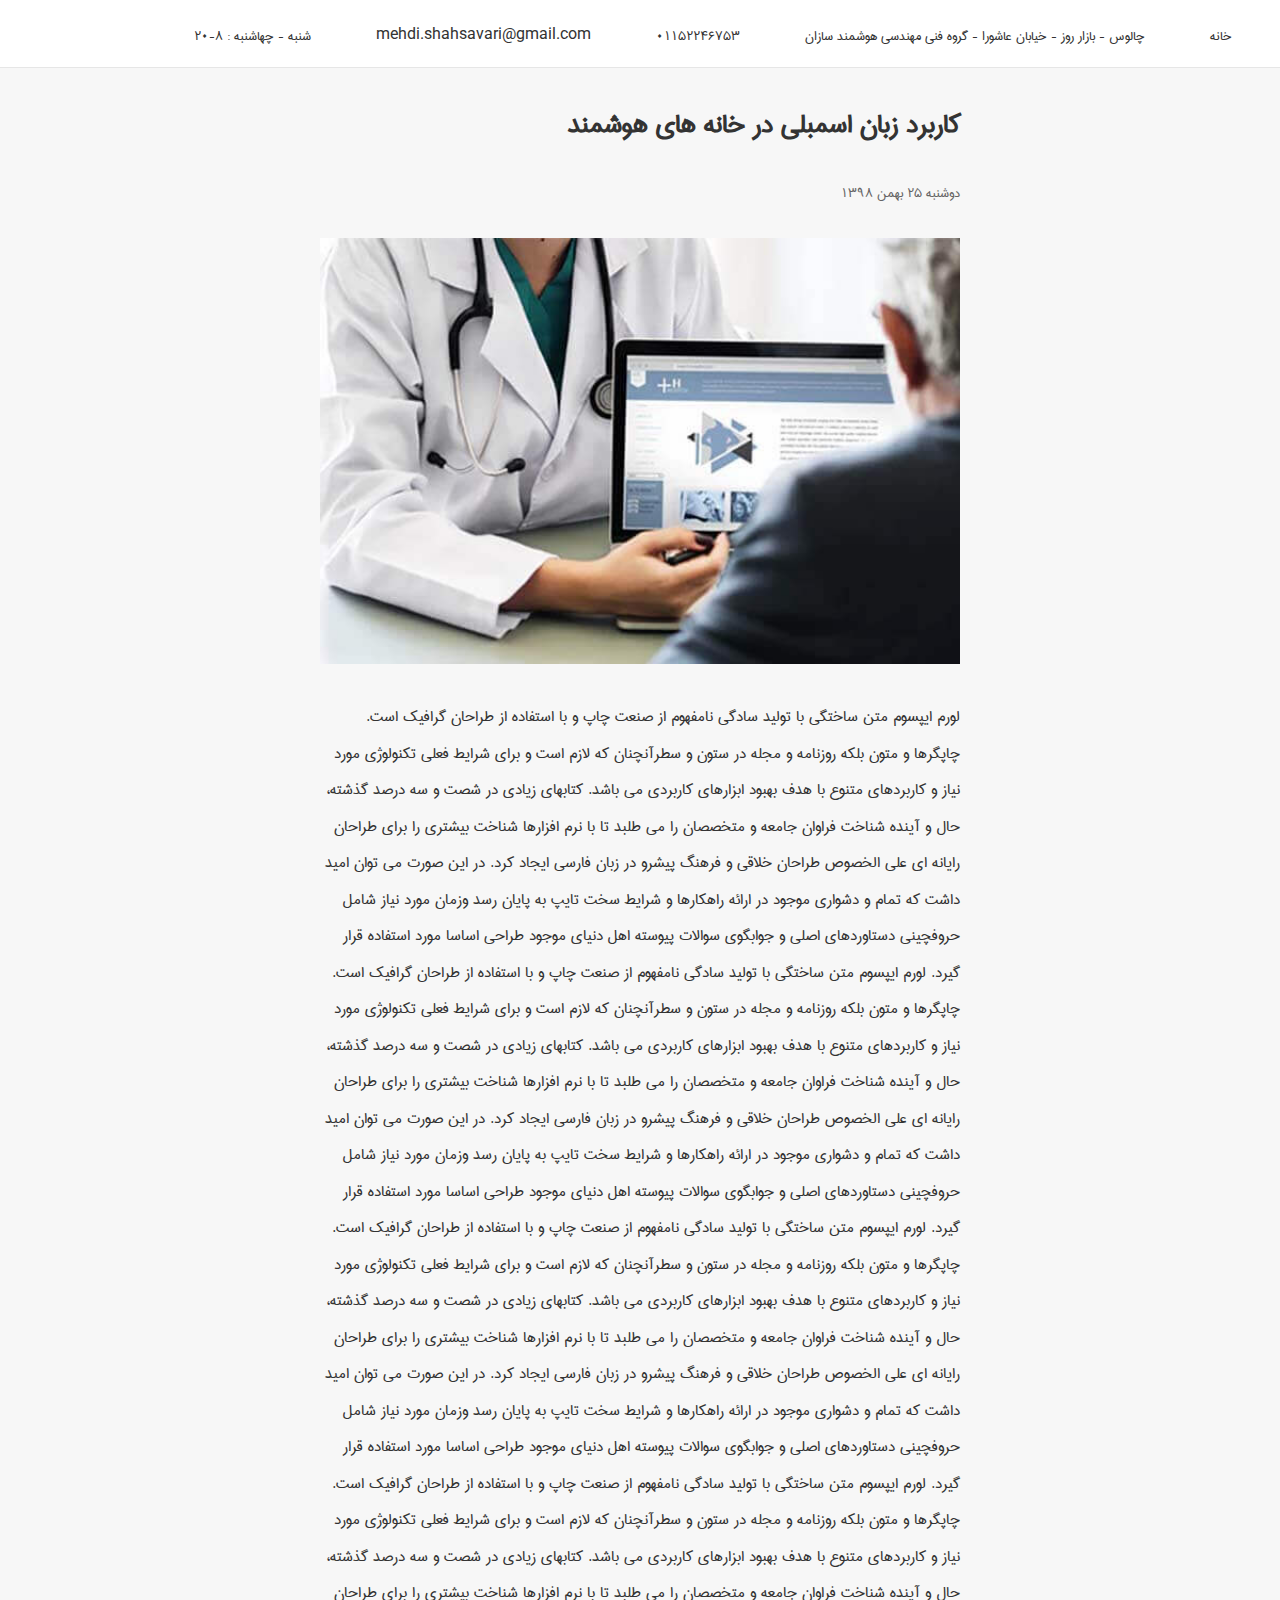
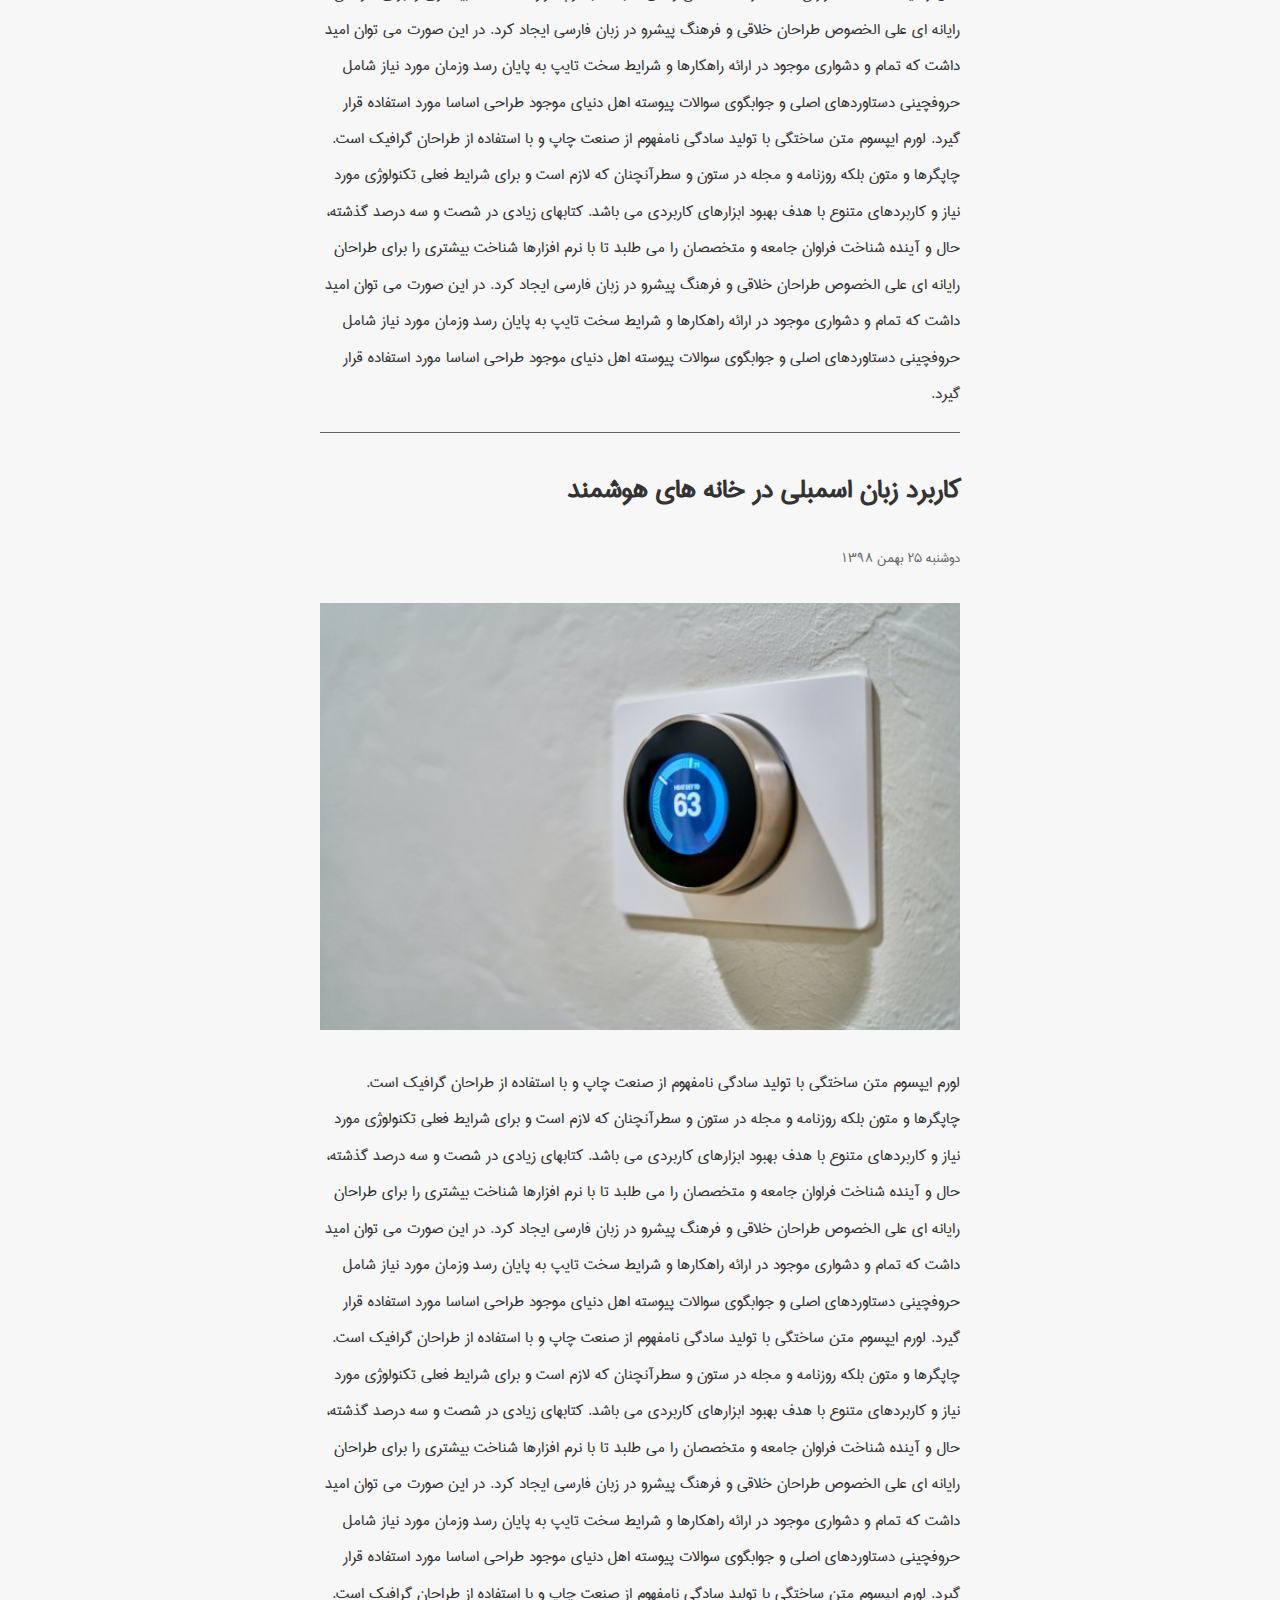
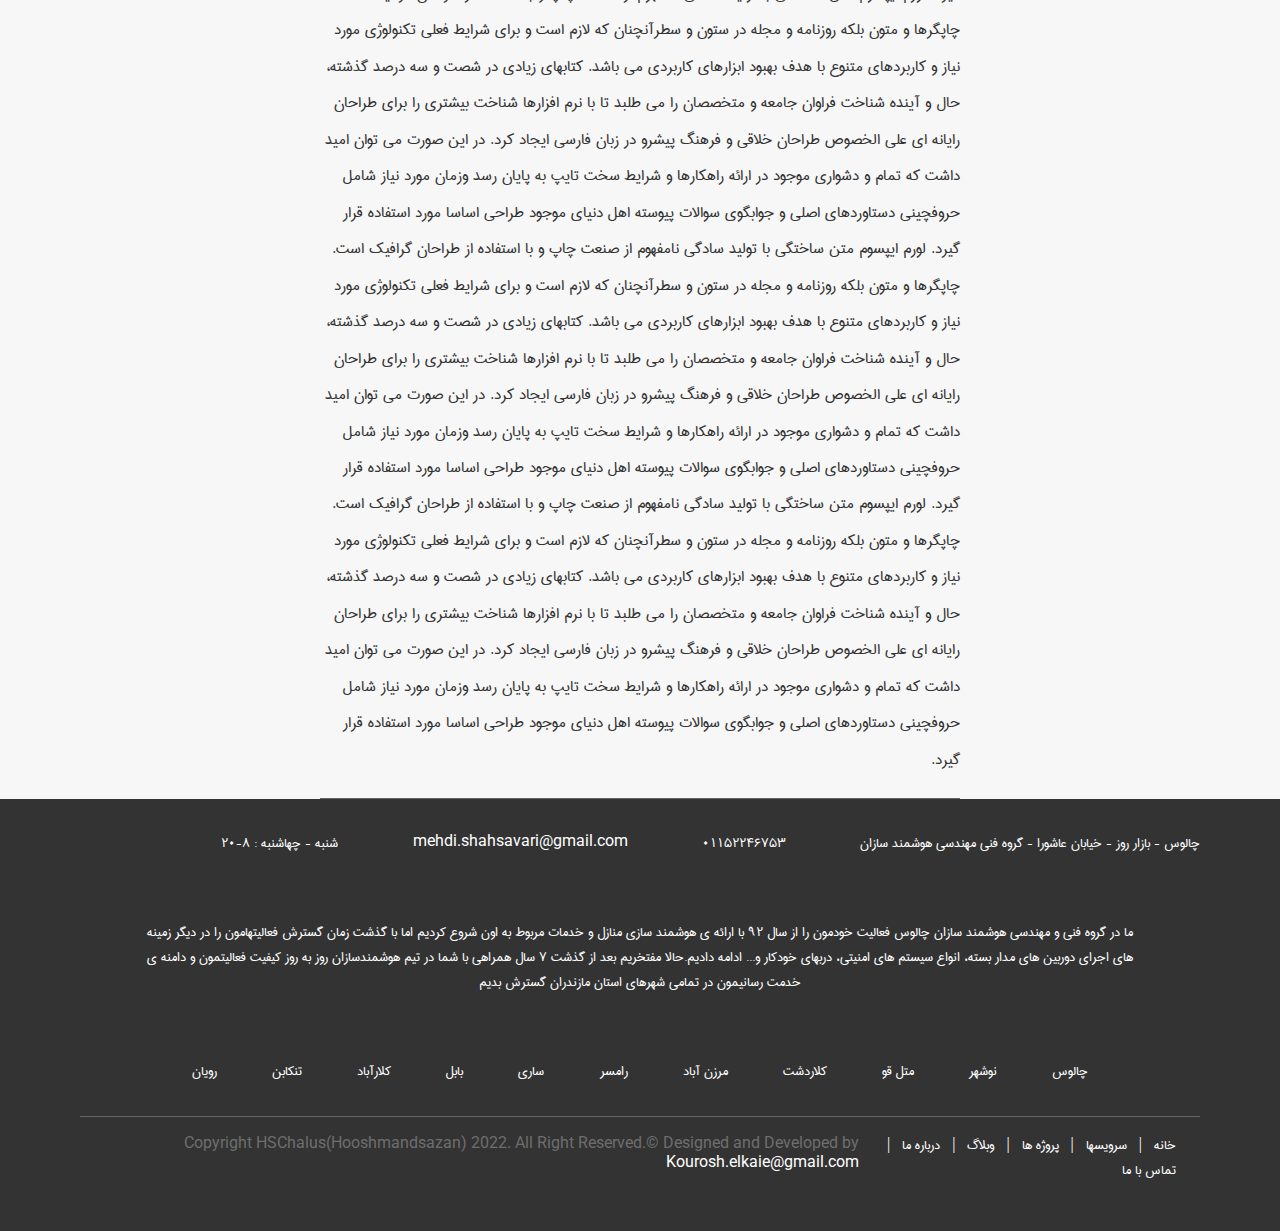
==== commit fae273af: "routing services pages" ====
--- a/blog.html
+++ b/blog.html
@@ -32,7 +32,7 @@
 <body id="goup">
     <!-- header section -->
     <section class="header_container" >
-        <a href="index.html"><img src="images/logo.png" alt="" class="logo"></a>
+        <a href="index.html"><i class="fas fa-home"></i>خانه</a>
         <div class="header_contact_items">
             <i class="fas fa-map-marker-alt"></i>
             <span>چالوس - بازار روز - خیابان عاشورا - گروه فنی مهندسی هوشمند سازان</span>
--- a/styles/blog.css
+++ b/styles/blog.css
@@ -58,11 +58,26 @@
   display: flex;
   -ms-flex-pack: distribute;
       justify-content: space-around;
-  padding: 1em;
-}
-
-.header_container .logo {
-  width: 3em;
+  padding-top: .5em;
+  padding-bottom: 1.1em;
+}
+
+.header_container a {
+  text-decoration: none;
+  font-family: 'iransans';
+  color: #333;
+  padding-top: 1em;
+  -webkit-transition: all .2s linear;
+  transition: all .2s linear;
+}
+
+.header_container a i {
+  color: #377ef9;
+  padding: 0em .5em;
+}
+
+.header_container a:hover {
+  color: #377ef9;
 }
 
 .header_container .header_contact_items {
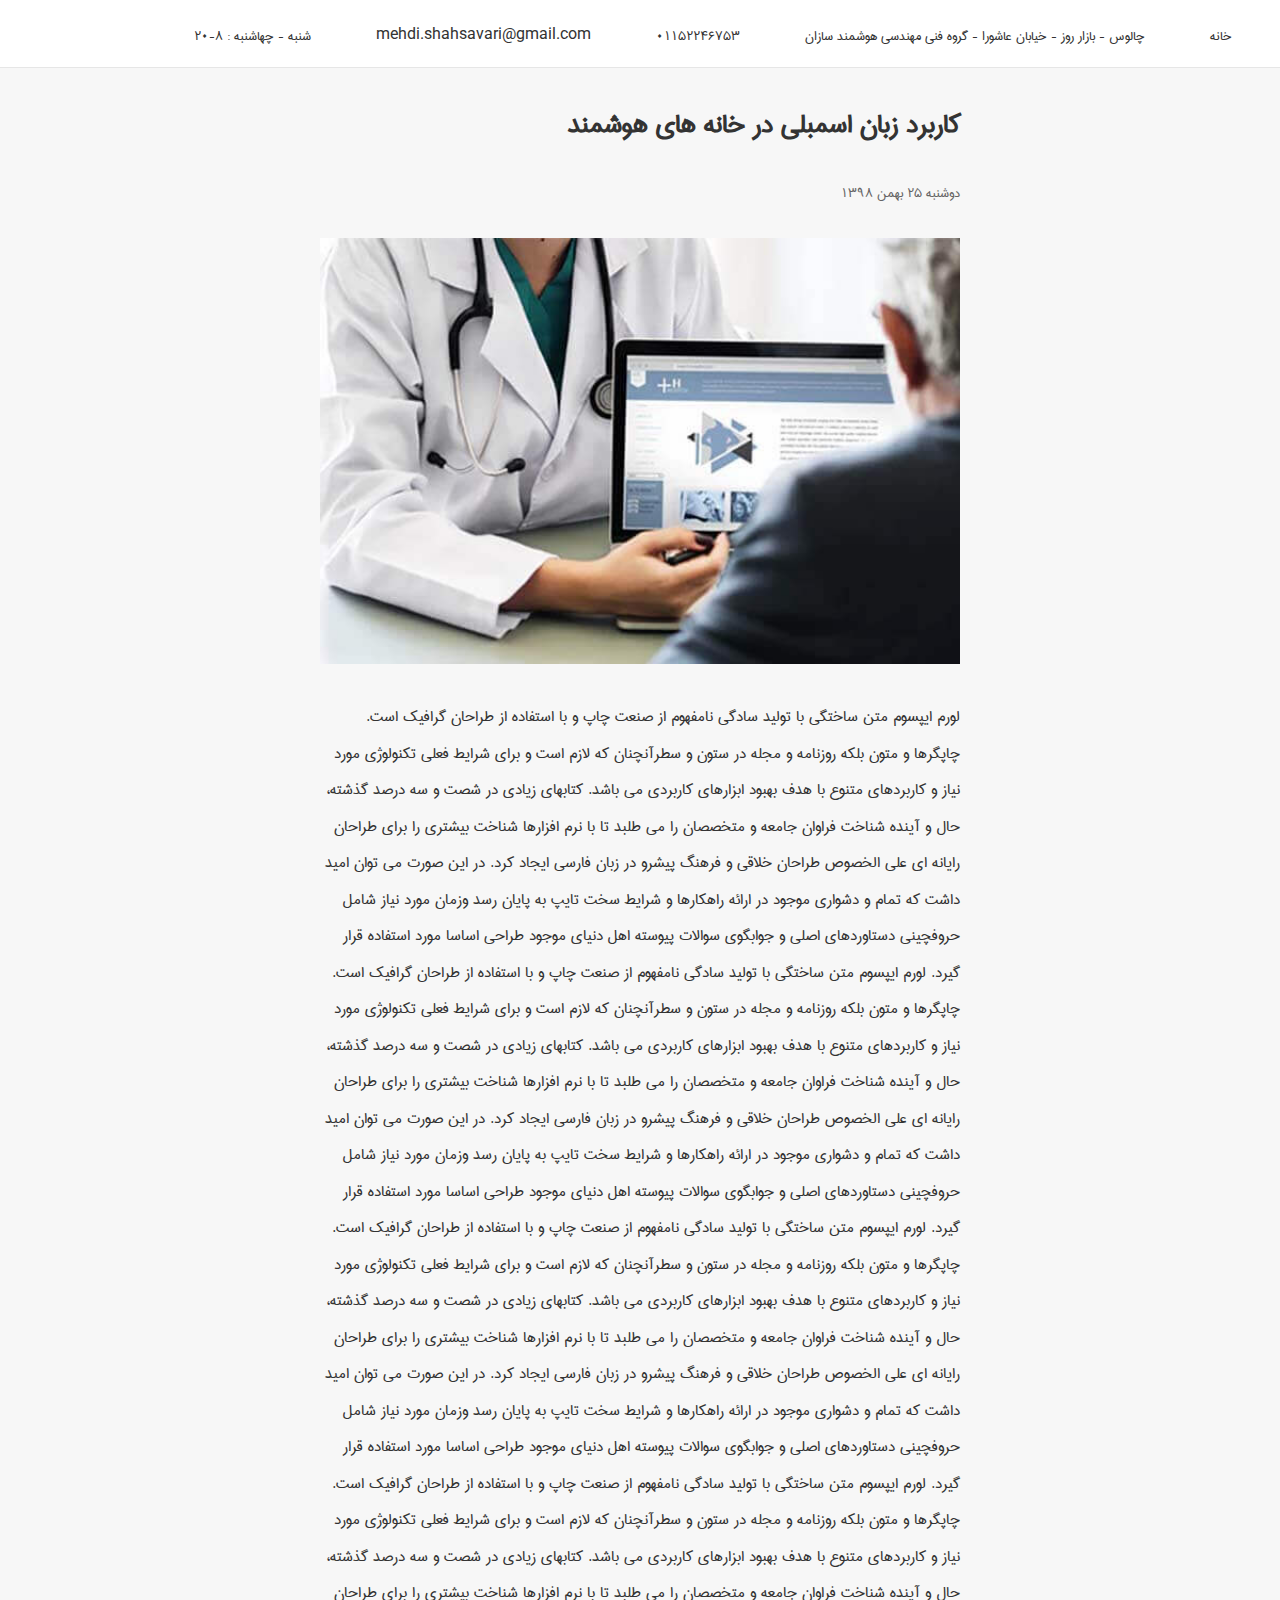
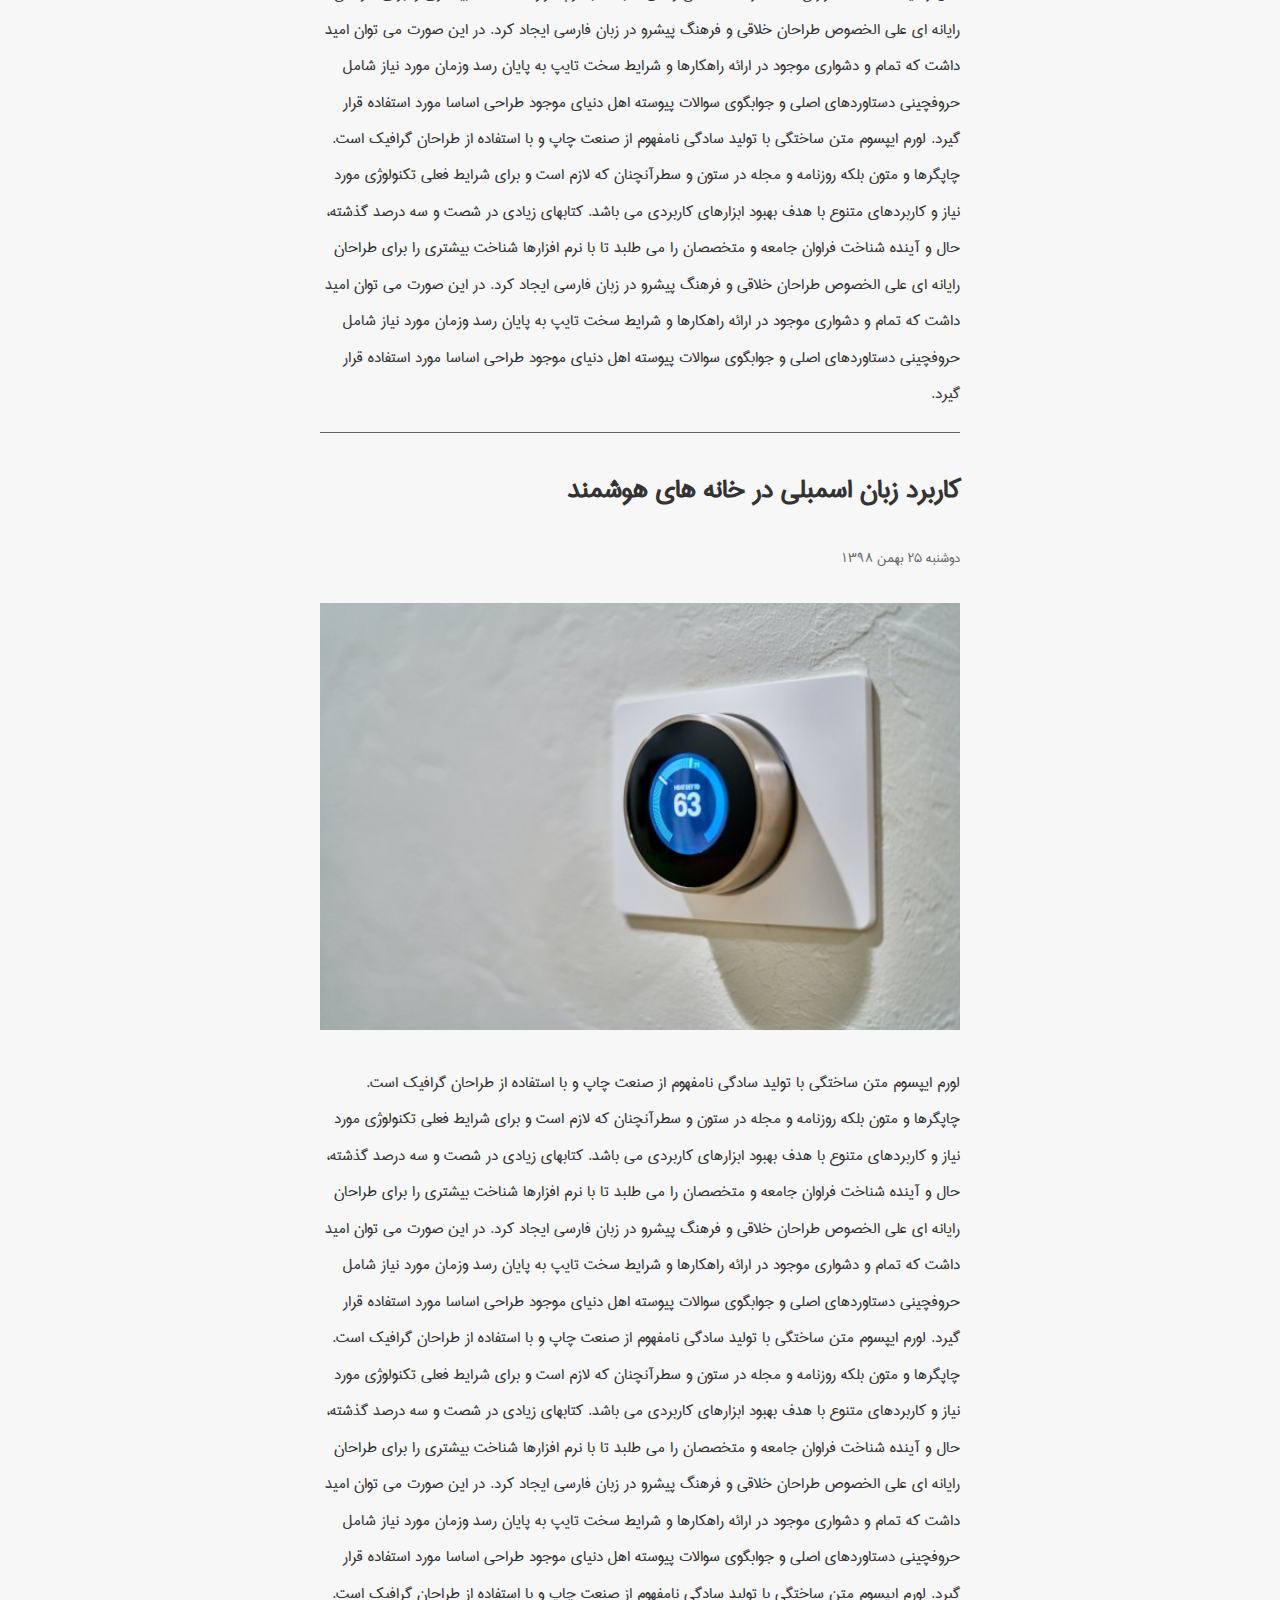
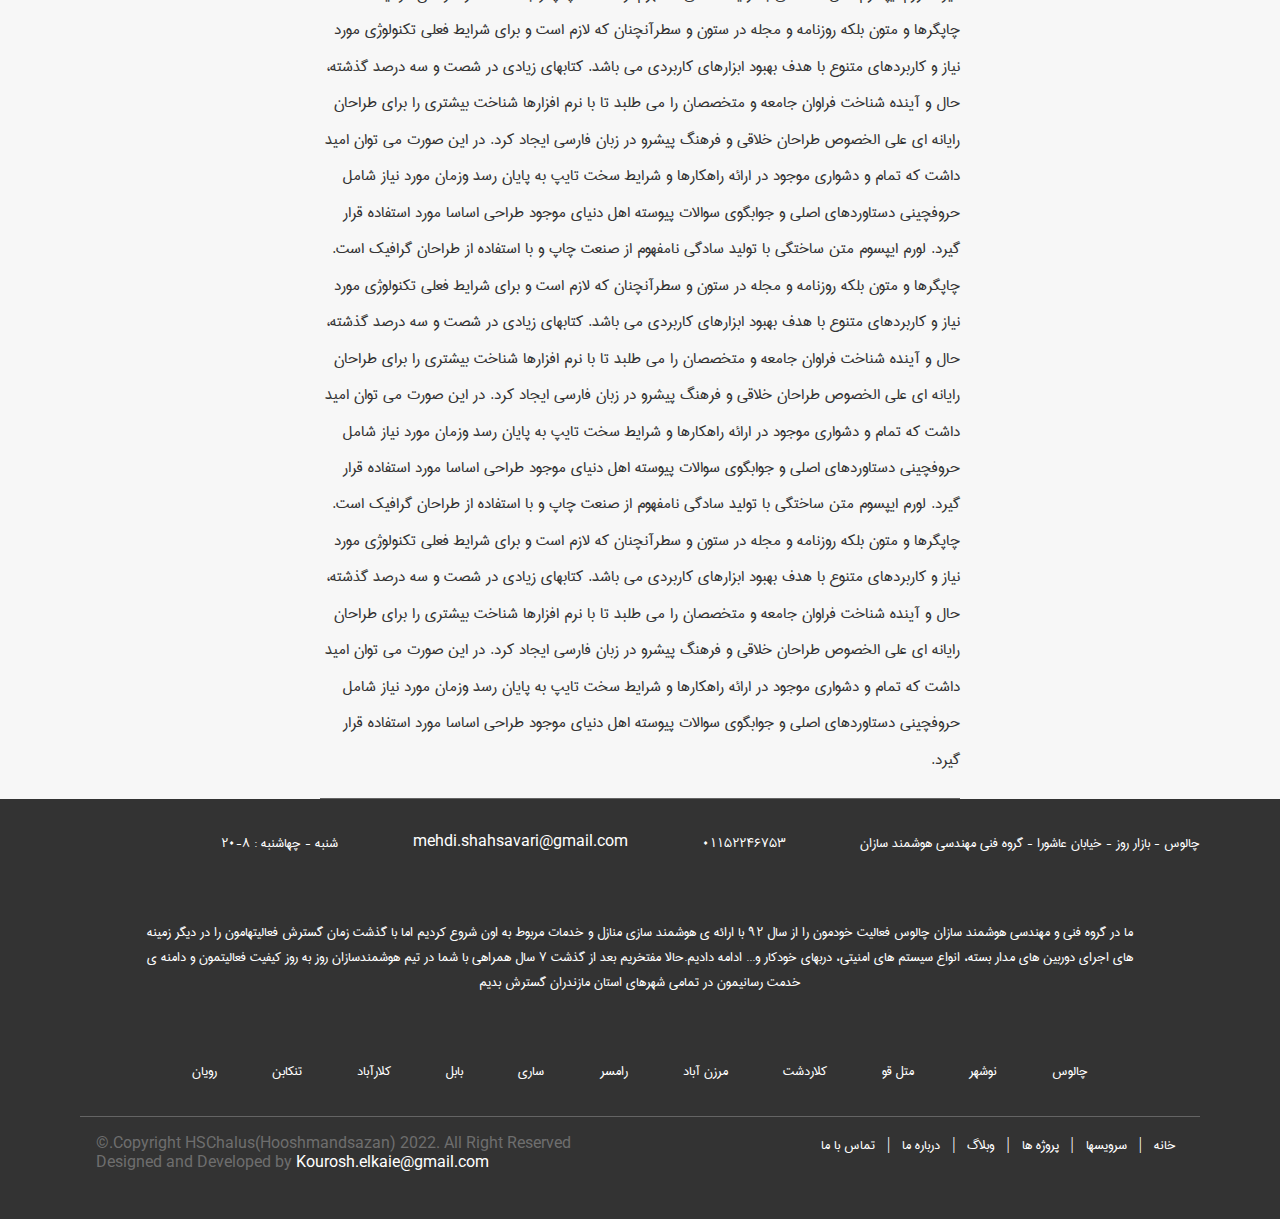
==== commit a30af7af: "blog page responsive" ====
--- a/blog.html
+++ b/blog.html
@@ -33,19 +33,19 @@
     <!-- header section -->
     <section class="header_container" >
         <a href="index.html"><i class="fas fa-home"></i>خانه</a>
-        <div class="header_contact_items">
+        <div class="header_contact_items phone_hide">
             <i class="fas fa-map-marker-alt"></i>
             <span>چالوس - بازار روز - خیابان عاشورا - گروه فنی مهندسی هوشمند سازان</span>
         </div>
-        <div class="header_contact_items">
+        <div class="header_contact_items phone_hide">
             <i class="fas fa-phone"></i>
             <span>01152246753</span>
         </div>
-        <div class="header_contact_items">
+        <div class="header_contact_items phone_hide">
             <i class="far fa-envelope"></i>
             <span id="header_mail">mehdi.shahsavari@gmail.com</span>
         </div>
-        <div class="header_contact_items">
+        <div class="header_contact_items phone_hide">
             <i class="far fa-clock"></i>
             <span><span style="color: #333;">شنبه - چهاشنبه</span> : 8-20</span>
         </div>
@@ -141,7 +141,8 @@
                 </ul>
             </nav>
             <div class="developer_container">
-                <p>Copyright HSChalus(Hooshmandsazan) 2022. All Right Reserved.© Designed and Developed by <a href="mailto:webmaster@example.com">Kourosh.elkaie@gmail.com</a></p>
+                <p>Copyright HSChalus(Hooshmandsazan) 2022. All Right Reserved.© 
+                   <br> Designed and Developed by <a href="mailto:webmaster@example.com">Kourosh.elkaie@gmail.com</a></p>
             </div>
         </div>
     </footer>
--- a/styles/blog.css
+++ b/styles/blog.css
@@ -1,6 +1,10 @@
 html {
   -webkit-box-sizing: border-box;
           box-sizing: border-box;
+  width: 100%;
+  overflow-x: hidden;
+  margin: 0%;
+  padding: 0%;
 }
 
 *,
@@ -15,6 +19,10 @@
   padding: 0;
   border: none;
   scroll-behavior: smooth;
+}
+
+body {
+  overflow: hidden;
 }
 
 @font-face {
@@ -238,6 +246,7 @@
 
 .copyright_container .developer_container {
   color: #6e6e6e;
+  text-align: left;
   font-family: 'roboto';
 }
 
@@ -267,4 +276,272 @@
 .up_button:hover {
   color: #377ef9;
 }
+
+@media (max-width: 1185px) {
+  .header_container .header_contact_items i {
+    font-size: .9em;
+  }
+  .header_container .header_contact_items span {
+    font-size: .9em;
+  }
+}
+
+@media (max-width: 980px) {
+  .inner_container {
+    width: 70%;
+  }
+  .header_container .header_contact_items i {
+    font-size: .7em;
+  }
+  .header_container .header_contact_items span {
+    font-size: .8em;
+  }
+  .header_container .socialmedias a i {
+    padding: 0em;
+  }
+}
+
+@media (max-width: 910px) {
+  .inner_container {
+    width: 70%;
+  }
+  .header_container .header_contact_items i {
+    font-size: .6em;
+  }
+  .header_container .header_contact_items span {
+    font-size: .7em;
+  }
+  .header_container .socialmedias a i {
+    padding: 0em;
+  }
+}
+
+@media (max-width: 810px) {
+  .inner_container {
+    width: 80%;
+  }
+  .header_container {
+    -webkit-box-pack: justify;
+        -ms-flex-pack: justify;
+            justify-content: space-between;
+    padding-right: 4em;
+    padding-left: 4em;
+  }
+  .header_container .phone_hide {
+    display: none;
+  }
+  .header_container .header_contact_items i {
+    font-size: 1em;
+  }
+  .header_container .socialmedias a i {
+    padding: 0em;
+  }
+}
+
+@media (max-width: 550px) {
+  .inner_container {
+    width: 90%;
+  }
+  .main_container h1 {
+    font-size: 1.4em;
+  }
+  .header_container {
+    padding-right: 2em;
+    padding-left: 2em;
+  }
+}
+
+@media (max-width: 1200px) {
+  .footer_container .footer_contact .footer_contact_items span {
+    font-size: .9em;
+  }
+}
+
+@media (max-width: 1100px) {
+  .footer_container .footer_contact .footer_contact_items i {
+    font-size: .9em;
+  }
+  .footer_container .footer_contact .footer_contact_items span {
+    font-size: .8em;
+  }
+  .footer_container .footer_contact .socialmedias a {
+    margin: 0 .5em;
+  }
+  .footer_container .footer_contact .socialmedias a i {
+    font-size: .9em;
+  }
+}
+
+@media (max-width: 950px) {
+  .footer_container {
+    padding: 2em 3em;
+  }
+}
+
+@media (max-width: 860px) {
+  .footer_container {
+    padding: 2em 2em;
+  }
+}
+
+@media (max-width: 820px) {
+  .footer_container .footer_contact .footer_contact_items i {
+    font-size: .8em;
+  }
+  .footer_container .footer_contact .footer_contact_items span {
+    font-size: .7em;
+  }
+  .footer_container .footer_contact .socialmedias a {
+    margin: 0 .5em;
+  }
+  .footer_container .footer_contact .socialmedias a i {
+    font-size: .9em;
+  }
+}
+
+@media (max-width: 750px) {
+  .footer_container .footer_contact {
+    display: block;
+    text-align: center;
+  }
+  .footer_container .footer_contact .footer_contact_items {
+    margin: 1em 0;
+  }
+  .footer_container .footer_contact .footer_contact_items i {
+    font-size: 1.2em;
+  }
+  .footer_container .footer_contact .footer_contact_items span {
+    font-size: 1.2em;
+  }
+  .footer_container .footer_contact .socialmedias a {
+    margin: 1em .5em;
+  }
+  .footer_container .footer_contact .socialmedias a i {
+    font-size: 1.5em;
+  }
+}
+
+@media (max-width: 750px) {
+  .footer_container .footer_contact {
+    display: block;
+    text-align: center;
+  }
+  .footer_container .footer_contact .footer_contact_items {
+    margin: 1em 0;
+  }
+  .footer_container .footer_contact .footer_contact_items i {
+    font-size: 1em;
+  }
+  .footer_container .footer_contact .footer_contact_items span {
+    font-size: 1em;
+  }
+  .footer_container .footer_contact .socialmedias a {
+    margin: 1em .5em;
+  }
+  .footer_container .footer_contact .socialmedias a i {
+    font-size: 1.5em;
+  }
+}
+
+@media (max-width: 1200px) {
+  .footer_container .footer_caption {
+    margin: 2em 0;
+    padding: 1em 1em;
+  }
+}
+
+@media (max-width: 850px) {
+  .footer_container .footer_caption {
+    margin: 2em 0;
+    padding: 1em 1em;
+    font-size: .9em;
+  }
+}
+
+@media (max-width: 650px) {
+  .footer_container {
+    padding: 2em 1em;
+  }
+  .footer_container .footer_caption {
+    margin: 2em 0;
+    padding: 1em 0em;
+    font-size: .9em;
+  }
+}
+
+@media (max-width: 750px) {
+  .footer_container .city_container {
+    padding: 1em;
+  }
+}
+
+@media (max-width: 450px) {
+  .footer_container .city_container {
+    padding: 1em;
+  }
+  .footer_container .city_container .city_item {
+    font-size: .8em;
+  }
+}
+
+@media (max-width: 1150px) {
+  .footer_container .copyright_container .footer_navbar .footer_navigation_menu .footer_navigation_item a {
+    padding: .2em;
+  }
+  .footer_container .copyright_container .developer_container {
+    font-size: .9em;
+  }
+}
+
+@media (max-width: 1028px) {
+  .footer_container .copyright_container .footer_navbar .footer_navigation_menu .footer_navigation_item a {
+    padding: .1em;
+    font-size: .9em;
+  }
+  .footer_container .copyright_container .developer_container {
+    font-size: .8em;
+  }
+}
+
+@media (max-width: 875px) {
+  .footer_container {
+    padding-bottom: 0em;
+  }
+  .footer_container .copyright_container {
+    display: block;
+  }
+  .footer_container .copyright_container .footer_navbar {
+    margin-bottom: 1em;
+    text-align: center;
+  }
+  .footer_container .copyright_container .footer_navbar .footer_navigation_menu .footer_navigation_item a {
+    padding: .1em;
+    font-size: .9em;
+  }
+  .footer_container .copyright_container .developer_container {
+    text-align: center;
+    font-size: .8em;
+  }
+}
+
+@media (max-width: 875px) {
+  .footer_container {
+    padding-bottom: 0em;
+  }
+  .footer_container .copyright_container {
+    display: block;
+  }
+  .footer_container .copyright_container .footer_navbar {
+    margin-bottom: 1em;
+    text-align: center;
+  }
+  .footer_container .copyright_container .footer_navbar .footer_navigation_menu .footer_navigation_item a {
+    padding: .1em;
+    font-size: .8em;
+  }
+  .footer_container .copyright_container .developer_container {
+    text-align: center;
+    font-size: .7em;
+  }
+}
 /*# sourceMappingURL=blog.css.map */